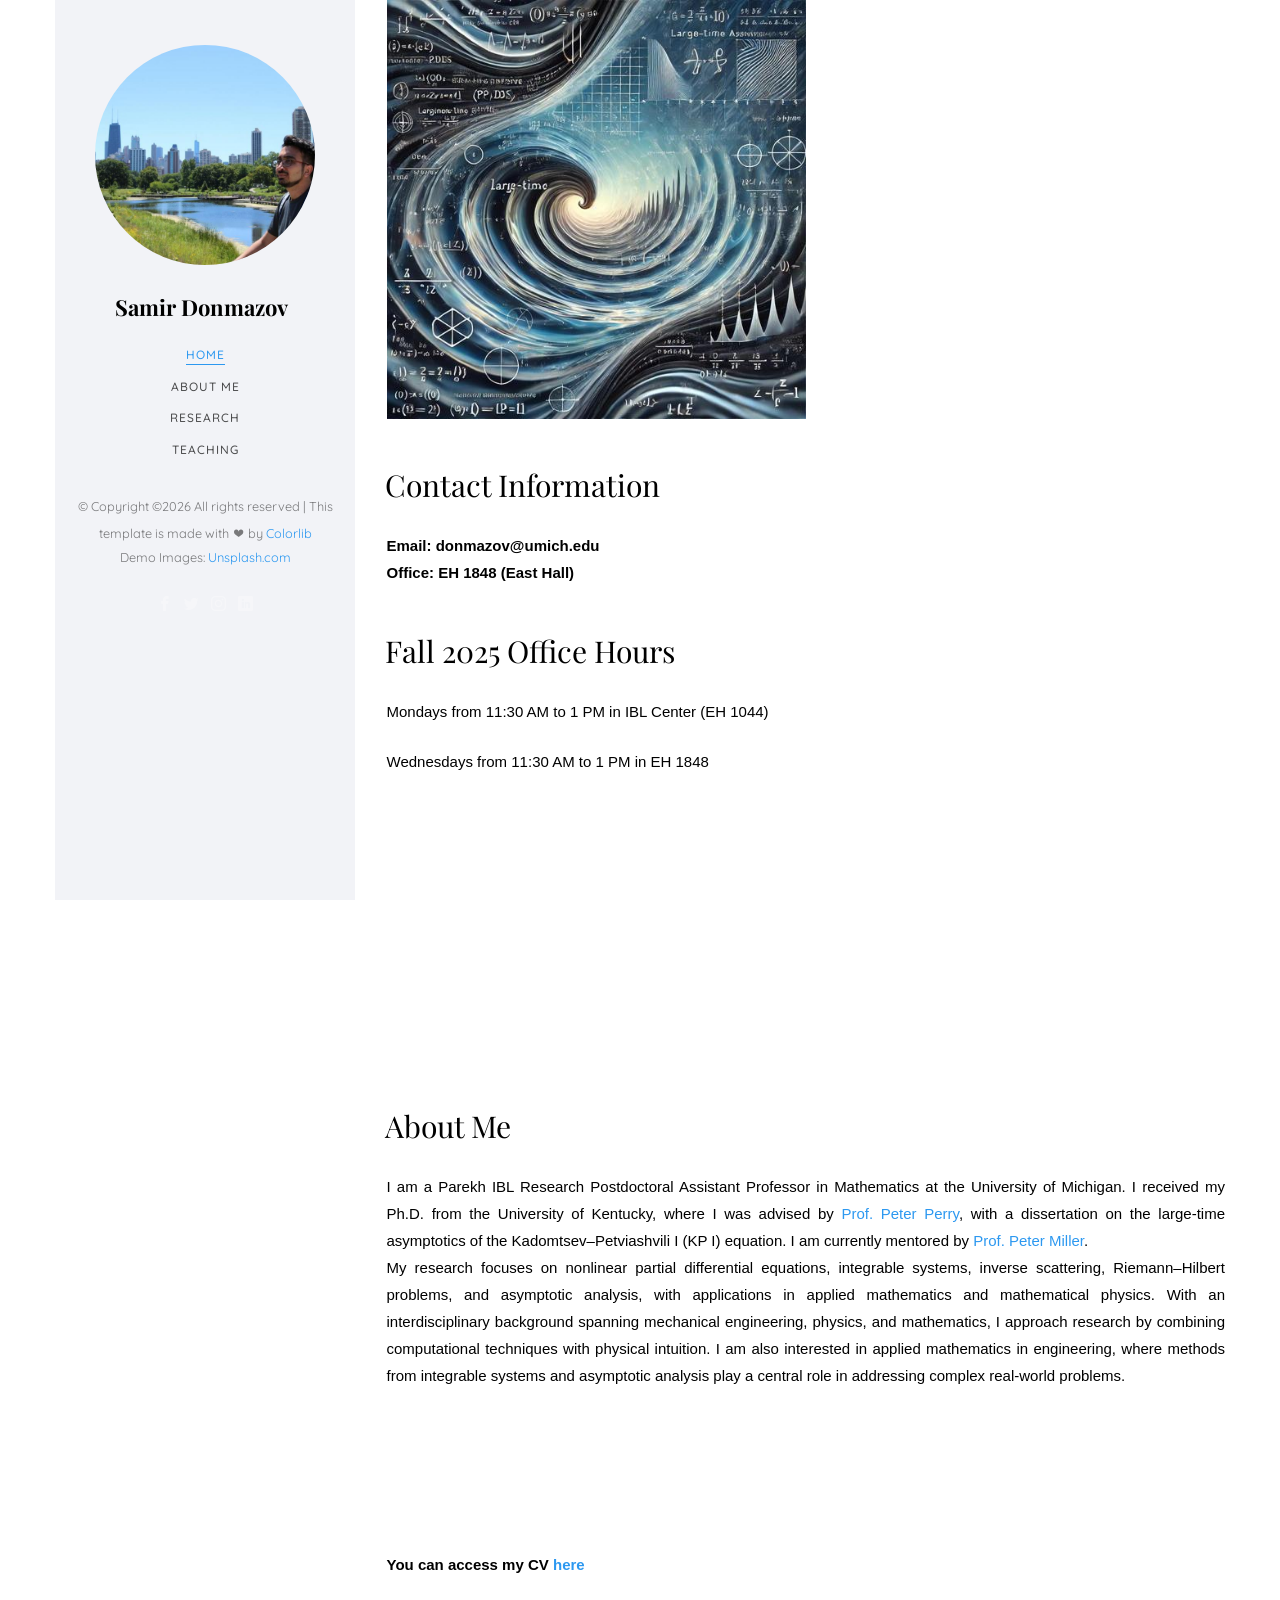
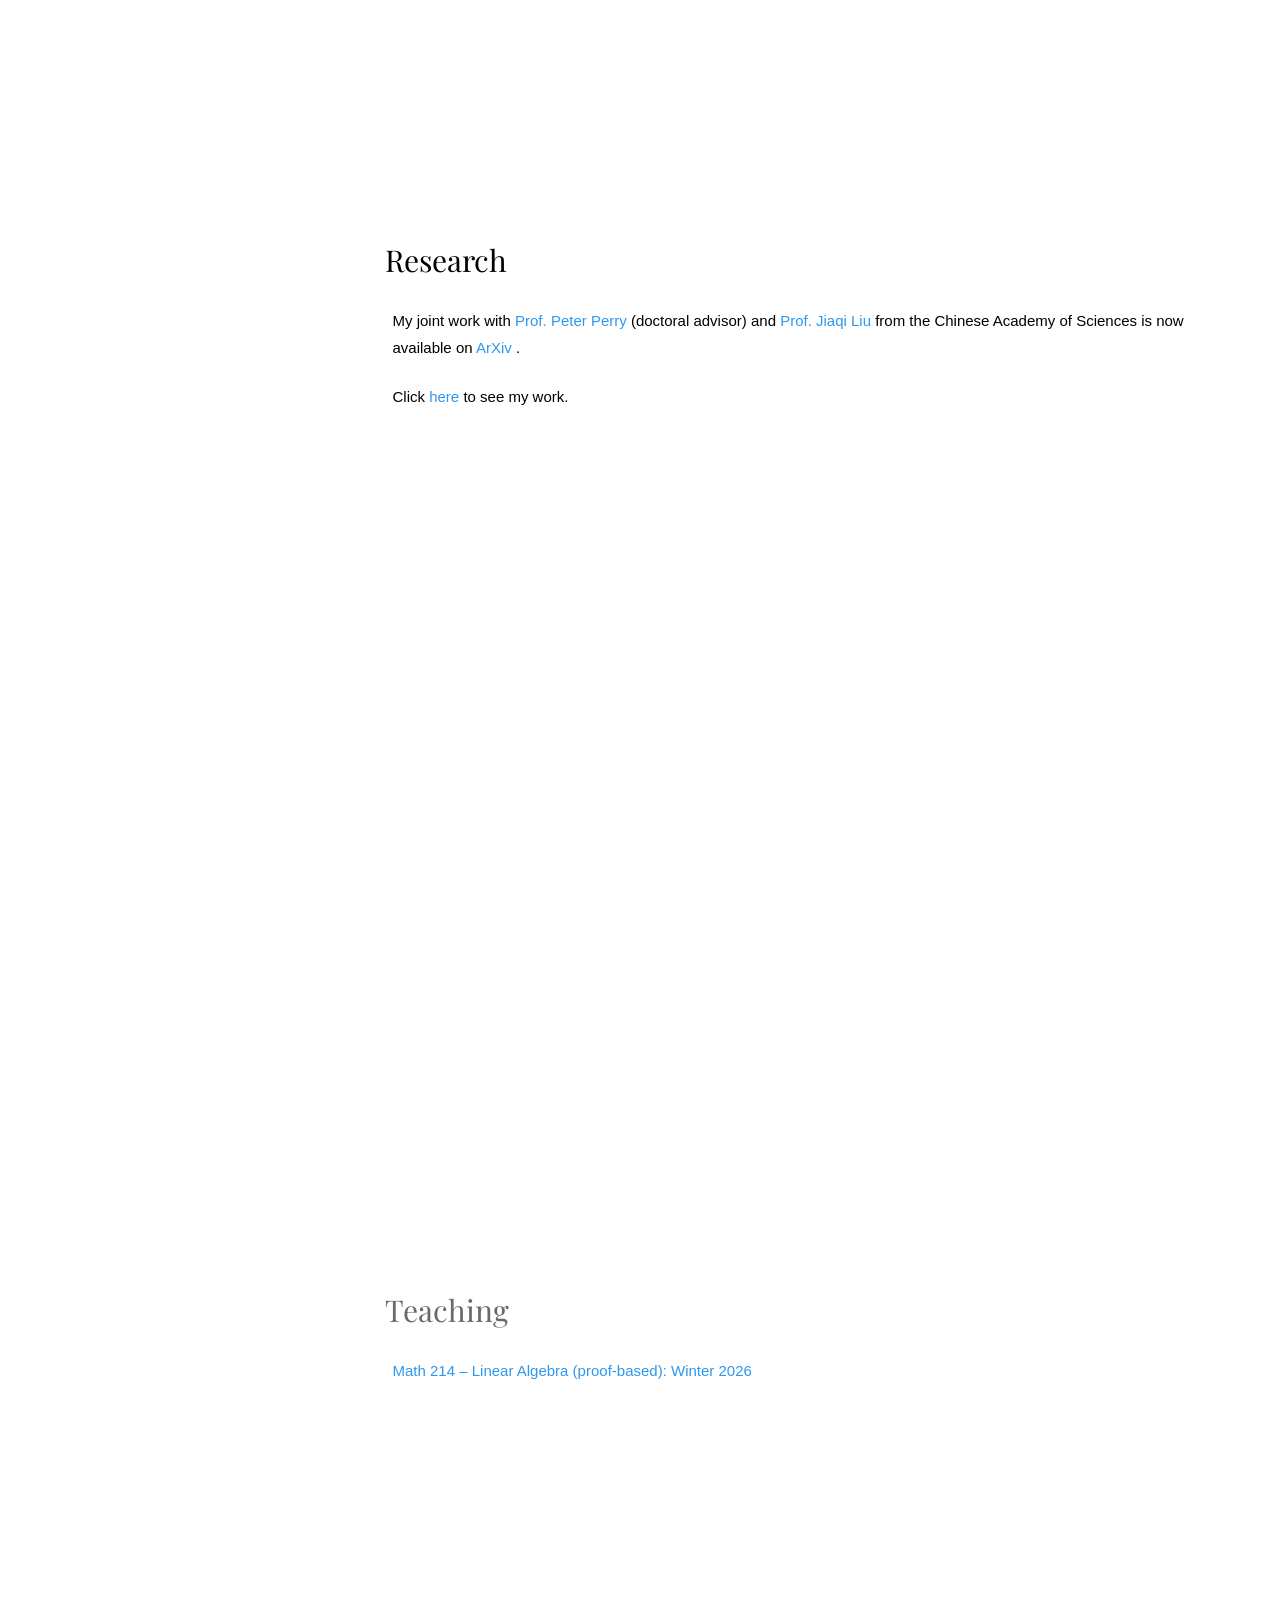
==== index.html @ 5948975e "Update index.html" ====
<!DOCTYPE HTML>
<html>
	<head>
	<meta charset="utf-8">
	<meta http-equiv="X-UA-Compatible" content="IE=edge">
	<title>Samir Template</title>
	<meta name="viewport" content="width=device-width, initial-scale=1">
	<meta name="description" content="" />
	<meta name="keywords" content="" />
	<meta name="author" content="" />

  <!-- Facebook and Twitter integration -->
	<meta property="og:title" content=""/>
	<meta property="og:image" content=""/>
	<meta property="og:url" content=""/>
	<meta property="og:site_name" content=""/>
	<meta property="og:description" content=""/>
	<meta name="twitter:title" content="" />
	<meta name="twitter:image" content="" />
	<meta name="twitter:url" content="" />
	<meta name="twitter:card" content="" />

	<!-- Place favicon.ico and apple-touch-icon.png in the root directory -->
	<link rel="shortcut icon" href="favicon.ico">

	<link href="https://fonts.googleapis.com/css?family=Quicksand:300,400,500,700" rel="stylesheet">
	<link href="https://fonts.googleapis.com/css?family=Playfair+Display:400,400i,700" rel="stylesheet">
	
	<!-- Animate.css -->
	<link rel="stylesheet" href="css/animate.css">
	<!-- Icomoon Icon Fonts-->
	<link rel="stylesheet" href="css/icomoon.css">
	<!-- Bootstrap  -->
	<link rel="stylesheet" href="css/bootstrap.css">
	<!-- Flexslider  -->
	<link rel="stylesheet" href="css/flexslider.css">
	<!-- Flaticons  -->
	<link rel="stylesheet" href="fonts/flaticon/font/flaticon.css">
	<!-- Owl Carousel -->
	<link rel="stylesheet" href="css/owl.carousel.min.css">
	<link rel="stylesheet" href="css/owl.theme.default.min.css">
	<!-- Theme style  -->
	<link rel="stylesheet" href="css/style.css">

	<!-- Modernizr JS -->
	<script src="js/modernizr-2.6.2.min.js"></script>
	<!-- FOR IE9 below -->
	<!--[if lt IE 9]>
	<script src="js/respond.min.js"></script>
	<![endif]-->

		
	</head>
	<body>
	<div id="colorlib-page">
		<div class="container-wrap">
		<a href="#" class="js-colorlib-nav-toggle colorlib-nav-toggle" data-toggle="collapse" data-target="#navbar" aria-expanded="false" aria-controls="navbar"><i></i></a>
		<aside id="colorlib-aside" role="complementary" class="border js-fullheight">
			<div class="text-center">
				<div class="author-img" style="background-image: url(me.jpg);"></div>
				<h1 id="colorlib-logo"><a href="index.html">Samir Donmazov</a></h1>
				<span class="position"><a PhD Student in Mathematics</span>
			</div>
			<nav id="colorlib-main-menu" role="navigation" class="navbar">
				<div id="navbar" class="collapse">
					<ul>
						<li class="active"><a href="#" data-nav-section="home">Home</a></li>
						<li><a href="#" data-nav-section="about me">About Me</a></li>
						<li><a href="#" data-nav-section="research">Research</a></li>
						<li><a href="#" data-nav-section="teaching">Teaching</a></li>
				<!--		
						<li><a href="#" data-nav-section="skills">Skills</a></li>
						<li><a href="#" data-nav-section="education">Education</a></li>
						<li><a href="#" data-nav-section="experience">Experience</a></li>
						<li><a href="#" data-nav-section="work">Work</a></li>
						<li><a href="#" data-nav-section="blog">Blog</a></li>
						<li><a href="#" data-nav-section="contact">Contact</a></li> -->
					</ul>
				</div>
			</nav>

			<div class="colorlib-footer">
				<p><small>&copy; <!-- Link back to Colorlib can't be removed. Template is licensed under CC BY 3.0. -->
Copyright &copy;<script>document.write(new Date().getFullYear());</script> All rights reserved | This template is made with <i class="icon-heart" aria-hidden="true"></i> by <a href="https://colorlib.com" target="_blank">Colorlib</a>
<!-- Link back to Colorlib can't be removed. Template is licensed under CC BY 3.0. --> </span> <span>Demo Images: <a href="https://unsplash.com/" target="_blank">Unsplash.com</a></span></small></p>
				<ul>
					<li><a href="#"><i class="icon-facebook2"></i></a></li>
					<li><a href="#"><i class="icon-twitter2"></i></a></li>
					<li><a href="#"><i class="icon-instagram"></i></a></li>
					<li><a href="#"><i class="icon-linkedin2"></i></a></li>
				</ul>
			</div>

		</aside>

		<div id="colorlib-main">
			<section id="colorlib-hero" class="js-fullheight" data-section="home">
				<p style="margin-left:2.1em;">
				<img src="picture.jpg" alt="logo" width="50%">
				</p> <br>
				<h2 style="margin-left:1em;", style="color:dimgray;">Contact Information </h2>
				<p style="font-family: Arial, sans-serif;margin-left:2.1em;color:black"><b>Email:  donmazov@umich.edu <br> Office: EH 1848 (East Hall)  </b></p><br>
<h2 style="margin-left:1em;", style="color:dimgray;">Fall 2025 Office Hours </h2>
				<p style="margin-left:2.1em; font-family: Arial, sans-serif; color:black;">
  Mondays from 11:30 AM to 1 PM in IBL Center (EH 1044)
</p>

<p style="margin-left:2.1em; font-family: Arial, sans-serif; color:black;">
  Wednesdays from 11:30 AM to 1 PM in EH 1848
</p>
			</section>

			<section class="colorlib-about" data-section="about me">
				<h2 style="margin-left:1em;", style="color:dimgray;">About Me </h2>
				<p style="font-family: Arial, sans-serif;color:black;margin-left:2.1em", align="justify">I am a Parekh IBL Research Postdoctoral Assistant Professor in Mathematics at the University of Michigan. I received my Ph.D. from the University of Kentucky, where I was advised by <a href="https://www.ms.uky.edu/~perry/" target="_blank">Prof. Peter Perry</a>, with a dissertation on the large-time asymptotics of the Kadomtsev–Petviashvili I (KP I) equation. I am currently mentored by <a href="https://websites.umich.edu/~millerpd/" target="_blank">Prof. Peter Miller</a>.


<br>My research focuses on nonlinear partial differential equations, integrable systems, inverse scattering, Riemann–Hilbert problems, and asymptotic analysis, with applications in applied mathematics and mathematical physics.

With an interdisciplinary background spanning mechanical engineering, physics, and mathematics, I approach research by combining computational techniques with physical intuition. I am also interested in applied mathematics in engineering, where methods from integrable systems and asymptotic analysis play a central role in addressing complex real-world problems.
				<br>
                <br>
				<br>
                <br>
                <br>
                <br>
                <br>
				<b>You can access my CV <a href="./CV_Samir Donmazov_v11.pdf" target="blank">here</a></b> </p>
			</section>
				<br>
                <br>
				<br>
                <br>
			<section id="colorlib-hero" class="js-fullheight" data-section="research">
				<h2 style="margin-left:1em;", style="color:dimgray;">Research </h2>
<p style="font-family: Arial, sans-serif;margin-left:2.5em;color:black"> My joint work with <a href="https://www.ms.uky.edu/~perry/" target="blank"> Prof. Peter Perry </a> (doctoral advisor) and <a href="https://people.ucas.ac.cn/~0068605" target="blank"> Prof. Jiaqi Liu </a> from the Chinese Academy of Sciences is now available on <a href="https://arxiv.org/abs/2409.14480" target="blank"> ArXiv </a>.</p>
<p style="font-family: Arial, sans-serif;margin-left:2.5em;color:black"> Click <a href="https://scholar.google.com/citations?user=6W7GH6wAAAAJ&hl=en" target="blank">here </a> to see my work. </p>

</section>
				<br>
                <br>
				<br>
                <br>
			<section id="colorlib-hero" class="js-fullheight" data-section="teaching">
  <h2 style="margin-left:1em; color:dimgray;">Teaching</h2>

  <p style="font-family: Arial, sans-serif; margin-left:2.5em;">
    <a href="/F25.html">
      Math 214 – Linear Algebra (proof-based): Winter 2026
    </a>
  </p>
</section>


			</div>
	<!--		
			<div id="colorlib-counter" class="colorlib-counters" style="background-image: url(images/cover_bg_1.jpg);" data-stellar-background-ratio="0.5">
				<div class="overlay"></div>
				<div class="colorlib-narrow-content">
					<div class="row">
					</div>
					<div class="row">
						<div class="col-md-3 text-center animate-box">
							<span class="colorlib-counter js-counter" data-from="0" data-to="309" data-speed="5000" data-refresh-interval="50"></span>
							<span class="colorlib-counter-label">Cups of coffee</span>
						</div>
						<div class="col-md-3 text-center animate-box">
							<span class="colorlib-counter js-counter" data-from="0" data-to="356" data-speed="5000" data-refresh-interval="50"></span>
							<span class="colorlib-counter-label">Projects</span>
						</div>
						<div class="col-md-3 text-center animate-box">
							<span class="colorlib-counter js-counter" data-from="0" data-to="30" data-speed="5000" data-refresh-interval="50"></span>
							<span class="colorlib-counter-label">Clients</span>
						</div>
						<div class="col-md-3 text-center animate-box">
							<span class="colorlib-counter js-counter" data-from="0" data-to="10" data-speed="5000" data-refresh-interval="50"></span>
							<span class="colorlib-counter-label">Partners</span>
						</div>
					</div>
				</div>
			</div>

			<section class="colorlib-skills" data-section="skills">
				<div class="colorlib-narrow-content">
					<div class="row">
						<div class="col-md-6 col-md-offset-3 col-md-pull-3 animate-box" data-animate-effect="fadeInLeft">
							<span class="heading-meta">My Specialty</span>
							<h2 class="colorlib-heading animate-box">My Skills</h2>
						</div>
					</div>
					<div class="row">
						<div class="col-md-12 animate-box" data-animate-effect="fadeInLeft">
							<p>The Big Oxmox advised her not to do so, because there were thousands of bad Commas, wild Question Marks and devious Semikoli, but the Little Blind Text didn’t listen. She packed her seven versalia, put her initial into the belt and made herself on the way.</p>
						</div>
						<div class="col-md-6 animate-box" data-animate-effect="fadeInLeft">
							<div class="progress-wrap">
								<h3>Photoshop</h3>
								<div class="progress">
								 	<div class="progress-bar color-1" role="progressbar" aria-valuenow="75"
								  	aria-valuemin="0" aria-valuemax="100" style="width:75%">
								    <span>75%</span>
								  	</div>
								</div>
							</div>
						</div>
						<div class="col-md-6 animate-box" data-animate-effect="fadeInRight">
							<div class="progress-wrap">
								<h3>jQuery</h3>
								<div class="progress">
								 	<div class="progress-bar color-2" role="progressbar" aria-valuenow="60"
								  	aria-valuemin="0" aria-valuemax="100" style="width:60%">
								    <span>60%</span>
								  	</div>
								</div>
							</div>
						</div>
						<div class="col-md-6 animate-box" data-animate-effect="fadeInLeft">
							<div class="progress-wrap">
								<h3>HTML5</h3>
								<div class="progress">
								 	<div class="progress-bar color-3" role="progressbar" aria-valuenow="85"
								  	aria-valuemin="0" aria-valuemax="100" style="width:85%">
								    <span>85%</span>
								  	</div>
								</div>
							</div>
						</div>
						<div class="col-md-6 animate-box" data-animate-effect="fadeInRight">
							<div class="progress-wrap">
								<h3>CSS3</h3>
								<div class="progress">
								 	<div class="progress-bar color-4" role="progressbar" aria-valuenow="90"
								  	aria-valuemin="0" aria-valuemax="100" style="width:90%">
								    <span>90%</span>
								  	</div>
								</div>
							</div>
						</div>
						<div class="col-md-6 animate-box" data-animate-effect="fadeInLeft">
							<div class="progress-wrap">
								<h3>WordPress</h3>
								<div class="progress">
								 	<div class="progress-bar color-5" role="progressbar" aria-valuenow="70"
								  	aria-valuemin="0" aria-valuemax="100" style="width:70%">
								    <span>70%</span>
								  	</div>
								</div>
							</div>
						</div>
						<div class="col-md-6 animate-box" data-animate-effect="fadeInRight">
							<div class="progress-wrap">
								<h3>SEO</h3>
								<div class="progress">
								 	<div class="progress-bar color-6" role="progressbar" aria-valuenow="80"
								  	aria-valuemin="0" aria-valuemax="100" style="width:80%">
								    <span>80%</span>
								  	</div>
								</div>
							</div>
						</div>
					</div>
				</div>
			</section>

			<section class="colorlib-education" data-section="education">
				<div class="colorlib-narrow-content">
					<div class="row">
						<div class="col-md-6 col-md-offset-3 col-md-pull-3 animate-box" data-animate-effect="fadeInLeft">
							<span class="heading-meta">Education</span>
							<h2 class="colorlib-heading animate-box">Education</h2>
						</div>
					</div>
					<div class="row">
						<div class="col-md-12 animate-box" data-animate-effect="fadeInLeft">
							<div class="fancy-collapse-panel">
								<div class="panel-group" id="accordion" role="tablist" aria-multiselectable="true">
									<div class="panel panel-default">
									    <div class="panel-heading" role="tab" id="headingOne">
									        <h4 class="panel-title">
									            <a data-toggle="collapse" data-parent="#accordion" href="#collapseOne" aria-expanded="true" aria-controls="collapseOne">Master Degree Graphic Design
									            </a>
									        </h4>
									    </div>
									    <div id="collapseOne" class="panel-collapse collapse in" role="tabpanel" aria-labelledby="headingOne">
									         <div class="panel-body">
									            <div class="row">
										      		<div class="col-md-6">
										      			<p>Far far away, behind the word mountains, far from the countries Vokalia and Consonantia, there live the blind texts. </p>
										      		</div>
										      		<div class="col-md-6">
										      			<p>Separated they live in Bookmarksgrove right at the coast of the Semantics, a large language ocean.</p>
										      		</div>
										      	</div>
									         </div>
									    </div>
									</div>
									<div class="panel panel-default">
									    <div class="panel-heading" role="tab" id="headingTwo">
									        <h4 class="panel-title">
									            <a class="collapsed" data-toggle="collapse" data-parent="#accordion" href="#collapseTwo" aria-expanded="false" aria-controls="collapseTwo">Bachelor Degree of Computer Science
									            </a>
									        </h4>
									    </div>
									    <div id="collapseTwo" class="panel-collapse collapse" role="tabpanel" aria-labelledby="headingTwo">
									        <div class="panel-body">
									            <p>Far far away, behind the word <strong>mountains</strong>, far from the countries Vokalia and Consonantia, there live the blind texts. Separated they live in Bookmarksgrove right at the coast of the Semantics, a large language ocean.</p>
													<ul>
														<li>Separated they live in Bookmarksgrove right</li>
														<li>Separated they live in Bookmarksgrove right</li>
													</ul>
									        </div>
									    </div>
									</div>
									<div class="panel panel-default">
									    <div class="panel-heading" role="tab" id="headingThree">
									        <h4 class="panel-title">
									            <a class="collapsed" data-toggle="collapse" data-parent="#accordion" href="#collapseThree" aria-expanded="false" aria-controls="collapseThree">Diploma in Information Technology
									            </a>
									        </h4>
									    </div>
									    <div id="collapseThree" class="panel-collapse collapse" role="tabpanel" aria-labelledby="headingThree">
									        <div class="panel-body">
									            <p>Far far away, behind the word <strong>mountains</strong>, far from the countries Vokalia and Consonantia, there live the blind texts. Separated they live in Bookmarksgrove right at the coast of the Semantics, a large language ocean.</p>	
									        </div>
									    </div>
									</div>

									<div class="panel panel-default">
									    <div class="panel-heading" role="tab" id="headingFour">
									        <h4 class="panel-title">
									            <a class="collapsed" data-toggle="collapse" data-parent="#accordion" href="#collapseFour" aria-expanded="false" aria-controls="collapseFour">Diploma in Information Technology
									            </a>
									        </h4>
									    </div>
									    <div id="collapseFour" class="panel-collapse collapse" role="tabpanel" aria-labelledby="headingFour">
									        <div class="panel-body">
									            <p>Far far away, behind the word <strong>mountains</strong>, far from the countries Vokalia and Consonantia, there live the blind texts. Separated they live in Bookmarksgrove right at the coast of the Semantics, a large language ocean.</p>	
									        </div>
									    </div>
									</div>

									<div class="panel panel-default">
									    <div class="panel-heading" role="tab" id="headingFive">
									        <h4 class="panel-title">
									            <a class="collapsed" data-toggle="collapse" data-parent="#accordion" href="#collapseFive" aria-expanded="false" aria-controls="collapseFive">High School Secondary Education
									            </a>
									        </h4>
									    </div>
									    <div id="collapseFive" class="panel-collapse collapse" role="tabpanel" aria-labelledby="headingFive">
									        <div class="panel-body">
									            <p>Far far away, behind the word <strong>mountains</strong>, far from the countries Vokalia and Consonantia, there live the blind texts. Separated they live in Bookmarksgrove right at the coast of the Semantics, a large language ocean.</p>	
									        </div>
									    </div>
									</div>
								</div>
							</div>
						</div>
					</div>
				</div>
			</section>

			<section class="colorlib-experience" data-section="experience">
				<div class="colorlib-narrow-content">
					<div class="row">
						<div class="col-md-6 col-md-offset-3 col-md-pull-3 animate-box" data-animate-effect="fadeInLeft">
							<span class="heading-meta">Experience</span>
							<h2 class="colorlib-heading animate-box">Work Experience</h2>
						</div>
					</div>
					<div class="row">
						<div class="col-md-12">
				         <div class="timeline-centered">
					         <article class="timeline-entry animate-box" data-animate-effect="fadeInLeft">
					            <div class="timeline-entry-inner">

					               <div class="timeline-icon color-1">
					                  <i class="icon-pen2"></i>
					               </div>

					               <div class="timeline-label">
					                  <h2><a href="#">Full Stack Developer</a> <span>2017-2018</span></h2>
					                  <p>Tolerably earnestly middleton extremely distrusts she boy now not. Add and offered prepare how cordial two promise. Greatly who affixed suppose but enquire compact prepare all put. Added forth chief trees but rooms think may.</p>
					               </div>
					            </div>
					         </article>


					         <article class="timeline-entry animate-box" data-animate-effect="fadeInRight">
					            <div class="timeline-entry-inner">
					               <div class="timeline-icon color-2">
					                  <i class="icon-pen2"></i>
					               </div>
					               <div class="timeline-label">
					               	<h2><a href="#">Front End Developer at Google Company</a> <span>2017-2018</span></h2>
					                  <p>Even the all-powerful Pointing has no control about the blind texts it is an almost unorthographic life One day however a small line of blind text by the name of Lorem Ipsum decided to leave for the far World of Grammar.</p>
					               </div>
					            </div>
					         </article>

					         <article class="timeline-entry animate-box" data-animate-effect="fadeInLeft">
					            <div class="timeline-entry-inner">
					               <div class="timeline-icon color-3">
					                  <i class="icon-pen2"></i>
					               </div>
					               <div class="timeline-label">
					               	<h2><a href="#">System Analyst</a> <span>2017-2018</span></h2>
					                  <p>Even the all-powerful Pointing has no control about the blind texts it is an almost unorthographic life One day however a small line of blind text by the name of Lorem Ipsum decided to leave for the far World of Grammar.</p>
					               </div>
					            </div>
					         </article>

					         <article class="timeline-entry animate-box" data-animate-effect="fadeInTop">
					            <div class="timeline-entry-inner">
					               <div class="timeline-icon color-4">
					                  <i class="icon-pen2"></i>
					               </div>
					               <div class="timeline-label">
					               	<h2><a href="#">Creative Designer</a> <span>2017-2018</span></h2>
					                  <p>Even the all-powerful Pointing has no control about the blind texts it is an almost unorthographic life One day however a small line of blind text by the name of Lorem Ipsum decided to leave for the far World of Grammar.</p>
					               </div>
					            </div>
					         </article>

					         <article class="timeline-entry animate-box" data-animate-effect="fadeInLeft">
					            <div class="timeline-entry-inner">
					               <div class="timeline-icon color-5">
					                  <i class="icon-pen2"></i>
					               </div>
					               <div class="timeline-label">
					               	<h2><a href="#">UI/UX Designer at Envato</a> <span>2017-2018</span></h2>
					                  <p>Even the all-powerful Pointing has no control about the blind texts it is an almost unorthographic life One day however a small line of blind text by the name of Lorem Ipsum decided to leave for the far World of Grammar.</p>
					               </div>
					            </div>
					         </article>

					         <article class="timeline-entry begin animate-box" data-animate-effect="fadeInBottom">
					            <div class="timeline-entry-inner">
					               <div class="timeline-icon color-none">
					               </div>
					            </div>
					         </article>
					      </div>
					   </div>
				   </div>
				</div>
			</section>

			<section class="colorlib-work" data-section="work">
				<div class="colorlib-narrow-content">
					<div class="row">
						<div class="col-md-6 col-md-offset-3 col-md-pull-3 animate-box" data-animate-effect="fadeInLeft">
							<span class="heading-meta">My Work</span>
							<h2 class="colorlib-heading animate-box">Recent Work</h2>
						</div>
					</div>
					<div class="row row-bottom-padded-sm animate-box" data-animate-effect="fadeInLeft">
						<div class="col-md-12">
							<p class="work-menu"><span><a href="#" class="active">Graphic Design</a></span> <span><a href="#">Web Design</a></span> <span><a href="#">Software</a></span> <span><a href="#">Apps</a></span></p>
						</div>
					</div>
					<div class="row">
						<div class="col-md-6 animate-box" data-animate-effect="fadeInLeft">
							<div class="project" style="background-image: url(images/img-1.jpg);">
								<div class="desc">
									<div class="con">
										<h3><a href="work.html">Work 01</a></h3>
										<span>Website</span>
										<p class="icon">
											<span><a href="#"><i class="icon-share3"></i></a></span>
											<span><a href="#"><i class="icon-eye"></i> 100</a></span>
											<span><a href="#"><i class="icon-heart"></i> 49</a></span>
										</p>
									</div>
								</div>
							</div>
						</div>
						<div class="col-md-6 animate-box" data-animate-effect="fadeInRight">
							<div class="project" style="background-image: url(images/img-2.jpg);">
								<div class="desc">
									<div class="con">
										<h3><a href="work.html">Work 02</a></h3>
										<span>Animation</span>
										<p class="icon">
											<span><a href="#"><i class="icon-share3"></i></a></span>
											<span><a href="#"><i class="icon-eye"></i> 100</a></span>
											<span><a href="#"><i class="icon-heart"></i> 49</a></span>
										</p>
									</div>
								</div>
							</div>
						</div>
						<div class="col-md-6 animate-box" data-animate-effect="fadeInTop">
							<div class="project" style="background-image: url(images/img-3.jpg);">
								<div class="desc">
									<div class="con">
										<h3><a href="work.html">Work 03</a></h3>
										<span>Illustration</span>
										<p class="icon">
											<span><a href="#"><i class="icon-share3"></i></a></span>
											<span><a href="#"><i class="icon-eye"></i> 100</a></span>
											<span><a href="#"><i class="icon-heart"></i> 49</a></span>
										</p>
									</div>
								</div>
							</div>
						</div>
						<div class="col-md-6 animate-box" data-animate-effect="fadeInBottom">
							<div class="project" style="background-image: url(images/img-4.jpg);">
								<div class="desc">
									<div class="con">
										<h3><a href="work.html">Work 04</a></h3>
										<span>Application</span>
										<p class="icon">
											<span><a href="#"><i class="icon-share3"></i></a></span>
											<span><a href="#"><i class="icon-eye"></i> 100</a></span>
											<span><a href="#"><i class="icon-heart"></i> 49</a></span>
										</p>
									</div>
								</div>
							</div>
						</div>
						<div class="col-md-6 animate-box" data-animate-effect="fadeInLeft">
							<div class="project" style="background-image: url(images/img-5.jpg);">
								<div class="desc">
									<div class="con">
										<h3><a href="work.html">Work 05</a></h3>
										<span>Graphic, Logo</span>
										<p class="icon">
											<span><a href="#"><i class="icon-share3"></i></a></span>
											<span><a href="#"><i class="icon-eye"></i> 100</a></span>
											<span><a href="#"><i class="icon-heart"></i> 49</a></span>
										</p>
									</div>
								</div>
							</div>
						</div>
						<div class="col-md-6 animate-box" data-animate-effect="fadeInRight">
							<div class="project" style="background-image: url(images/img-6.jpg);">
								<div class="desc">
									<div class="con">
										<h3><a href="work.html">Work 06</a></h3>
										<span>Web Design</span>
										<p class="icon">
											<span><a href="#"><i class="icon-share3"></i></a></span>
											<span><a href="#"><i class="icon-eye"></i> 100</a></span>
											<span><a href="#"><i class="icon-heart"></i> 49</a></span>
										</p>
									</div>
								</div>
							</div>
						</div>
					</div>
					<div class="row">
						<div class="col-md-12 animate-box">
							<p><a href="#" class="btn btn-primary btn-lg btn-load-more">Load more <i class="icon-reload"></i></a></p>
						</div>
					</div>
				</div>
			</section>

			<section class="colorlib-blog" data-section="blog">
				<div class="colorlib-narrow-content">
					<div class="row">
						<div class="col-md-6 col-md-offset-3 col-md-pull-3 animate-box" data-animate-effect="fadeInLeft">
							<span class="heading-meta">Read</span>
							<h2 class="colorlib-heading">Recent Blog</h2>
						</div>
					</div>
					<div class="row">
						<div class="col-md-4 col-sm-6 animate-box" data-animate-effect="fadeInLeft">
							<div class="blog-entry">
								<a href="blog.html" class="blog-img"><img src="images/blog-1.jpg" class="img-responsive" alt="HTML5 Bootstrap Template by colorlib.com"></a>
								<div class="desc">
									<span><small>April 14, 2018 </small> | <small> Web Design </small> | <small> <i class="icon-bubble3"></i> 4</small></span>
									<h3><a href="blog.html">Renovating National Gallery</a></h3>
									<p>Separated they live in Bookmarksgrove right at the coast of the Semantics, a large language ocean.</p>
								</div>
							</div>
						</div>
						<div class="col-md-4 col-sm-6 animate-box" data-animate-effect="fadeInRight">
							<div class="blog-entry">
								<a href="blog.html" class="blog-img"><img src="images/blog-2.jpg" class="img-responsive" alt="HTML5 Bootstrap Template by colorlib.com"></a>
								<div class="desc">
									<span><small>April 14, 2018 </small> | <small> Web Design </small> | <small> <i class="icon-bubble3"></i> 4</small></span>
									<h3><a href="blog.html">Wordpress for a Beginner</a></h3>
									<p>Separated they live in Bookmarksgrove right at the coast of the Semantics, a large language ocean.</p>
								</div>
							</div>
						</div>
						<div class="col-md-4 col-sm-6 animate-box" data-animate-effect="fadeInLeft">
							<div class="blog-entry">
								<a href="blog.html" class="blog-img"><img src="images/blog-3.jpg" class="img-responsive" alt="HTML5 Bootstrap Template by colorlib.com"></a>
								<div class="desc">
									<span><small>April 14, 2018 </small> | <small> Inspiration </small> | <small> <i class="icon-bubble3"></i> 4</small></span>
									<h3><a href="blog.html">Make website from scratch</a></h3>
									<p>Separated they live in Bookmarksgrove right at the coast of the Semantics, a large language ocean.</p>
								</div>
							</div>
						</div>
					</div>
					<div class="row">
						<div class="col-md-12 animate-box">
							<p><a href="#" class="btn btn-primary btn-lg btn-load-more">Load more <i class="icon-reload"></i></a></p>
						</div>
					</div>
				</div>
			</section>

			<section class="colorlib-contact" data-section="contact">
				<div class="colorlib-narrow-content">
					<div class="row">
						<div class="col-md-6 col-md-offset-3 col-md-pull-3 animate-box" data-animate-effect="fadeInLeft">
							<span class="heading-meta">Get in Touch</span>
							<h2 class="colorlib-heading">Contact</h2>
						</div>
					</div>
					<div class="row">
						<div class="col-md-5">
							<div class="colorlib-feature colorlib-feature-sm animate-box" data-animate-effect="fadeInLeft">
								<div class="colorlib-icon">
									<i class="icon-globe-outline"></i>
								</div>
								<div class="colorlib-text">
									<p><a href="#">info@domain.com</a></p>
								</div>
							</div>

							<div class="colorlib-feature colorlib-feature-sm animate-box" data-animate-effect="fadeInLeft">
								<div class="colorlib-icon">
									<i class="icon-map"></i>
								</div>
								<div class="colorlib-text">
									<p>198 West 21th Street, Suite 721 New York NY 10016</p>
								</div>
							</div>

							<div class="colorlib-feature colorlib-feature-sm animate-box" data-animate-effect="fadeInLeft">
								<div class="colorlib-icon">
									<i class="icon-phone"></i>
								</div>
								<div class="colorlib-text">
									<p><a href="tel://">+123 456 7890</a></p>
								</div>
							</div>
						</div>
						<div class="col-md-7 col-md-push-1">
							<div class="row">
								<div class="col-md-10 col-md-offset-1 col-md-pull-1 animate-box" data-animate-effect="fadeInRight">
									<form action="">
										<div class="form-group">
											<input type="text" class="form-control" placeholder="Name">
										</div>
										<div class="form-group">
											<input type="text" class="form-control" placeholder="Email">
										</div>
										<div class="form-group">
											<input type="text" class="form-control" placeholder="Subject">
										</div>
										<div class="form-group">
											<textarea name="" id="message" cols="30" rows="7" class="form-control" placeholder="Message"></textarea>
										</div>
										<div class="form-group">
											<input type="submit" class="btn btn-primary btn-send-message" value="Send Message">
										</div>
									</form>
								</div>
								
							</div>
						</div>
					</div>
				</div>
			</section>

		</div><!-- end:colorlib-main -->
	</div><!-- end:container-wrap -->
	</div><!-- end:colorlib-page -->

	<!-- jQuery -->
	<script src="js/jquery.min.js"></script>
	<!-- jQuery Easing -->
	<script src="js/jquery.easing.1.3.js"></script>
	<!-- Bootstrap -->
	<script src="js/bootstrap.min.js"></script>
	<!-- Waypoints -->
	<script src="js/jquery.waypoints.min.js"></script>
	<!-- Flexslider -->
	<script src="js/jquery.flexslider-min.js"></script>
	<!-- Owl carousel -->
	<script src="js/owl.carousel.min.js"></script>
	<!-- Counters -->
	<script src="js/jquery.countTo.js"></script>
	
	
	<!-- MAIN JS -->
	<script src="js/main.js"></script>

	</body>
</html>
---- css/icomoon.css ----
@font-face {
  font-family: 'icomoon';
  src:  url('fonts/icomoon.eot?6py85u');
  src:  url('fonts/icomoon.eot?6py85u#iefix') format('embedded-opentype'),
    url('fonts/icomoon.ttf?6py85u') format('truetype'),
    url('fonts/icomoon.woff?6py85u') format('woff'),
    url('fonts/icomoon.svg?6py85u#icomoon') format('svg');
  font-weight: normal;
  font-style: normal;
}

[class^="icon-"], [class*=" icon-"] {
  /* use !important to prevent issues with browser extensions that change fonts */
  font-family: 'icomoon' !important;
  speak: none;
  font-style: normal;
  font-weight: normal;
  font-variant: normal;
  text-transform: none;
  line-height: 1;

  /* Better Font Rendering =========== */
  -webkit-font-smoothing: antialiased;
  -moz-osx-font-smoothing: grayscale;
}

.icon-times:before {
  content: "\e930";
}
.icon-tick:before {
  content: "\e931";
}
.icon-plus:before {
  content: "\e932";
}
.icon-minus:before {
  content: "\e933";
}
.icon-equals:before {
  content: "\e934";
}
.icon-divide:before {
  content: "\e935";
}
.icon-chevron-right:before {
  content: "\e936";
}
.icon-chevron-left:before {
  content: "\e937";
}
.icon-arrow-right-thick:before {
  content: "\e938";
}
.icon-arrow-left-thick:before {
  content: "\e939";
}
.icon-th-small:before {
  content: "\e93a";
}
.icon-th-menu:before {
  content: "\e93b";
}
.icon-th-list:before {
  content: "\e93c";
}
.icon-th-large:before {
  content: "\e93d";
}
.icon-home:before {
  content: "\e93e";
}
.icon-arrow-forward:before {
  content: "\e93f";
}
.icon-arrow-back:before {
  content: "\e940";
}
.icon-rss:before {
  content: "\e941";
}
.icon-location:before {
  content: "\e942";
}
.icon-link:before {
  content: "\e943";
}
.icon-image:before {
  content: "\e944";
}
.icon-arrow-up-thick:before {
  content: "\e945";
}
.icon-arrow-down-thick:before {
  content: "\e946";
}
.icon-starburst:before {
  content: "\e947";
}
.icon-starburst-outline:before {
  content: "\e948";
}
.icon-star3:before {
  content: "\e949";
}
.icon-flow-children:before {
  content: "\e94a";
}
.icon-export:before {
  content: "\e94b";
}
.icon-delete2:before {
  content: "\e94c";
}
.icon-delete-outline:before {
  content: "\e94d";
}
.icon-cloud-storage:before {
  content: "\e94e";
}
.icon-wi-fi:before {
  content: "\e94f";
}
.icon-heart:before {
  content: "\e950";
}
.icon-flash:before {
  content: "\e951";
}
.icon-cancel:before {
  content: "\e952";
}
.icon-backspace:before {
  content: "\e953";
}
.icon-attachment:before {
  content: "\e954";
}
.icon-arrow-move:before {
  content: "\e955";
}
.icon-warning:before {
  content: "\e956";
}
.icon-user:before {
  content: "\e957";
}
.icon-radar:before {
  content: "\e958";
}
.icon-lock-open:before {
  content: "\e959";
}
.icon-lock-closed:before {
  content: "\e95a";
}
.icon-location-arrow:before {
  content: "\e95b";
}
.icon-info:before {
  content: "\e95c";
}
.icon-user-delete:before {
  content: "\e95d";
}
.icon-user-add:before {
  content: "\e95e";
}
.icon-media-pause:before {
  content: "\e95f";
}
.icon-group:before {
  content: "\e960";
}
.icon-chart-pie:before {
  content: "\e961";
}
.icon-chart-line:before {
  content: "\e962";
}
.icon-chart-bar:before {
  content: "\e963";
}
.icon-chart-area:before {
  content: "\e964";
}
.icon-video:before {
  content: "\e965";
}
.icon-point-of-interest:before {
  content: "\e966";
}
.icon-infinity:before {
  content: "\e967";
}
.icon-globe:before {
  content: "\e968";
}
.icon-eye:before {
  content: "\e969";
}
.icon-cog:before {
  content: "\e96a";
}
.icon-camera:before {
  content: "\e96b";
}
.icon-upload:before {
  content: "\e96c";
}
.icon-scissors:before {
  content: "\e96d";
}
.icon-refresh:before {
  content: "\e96e";
}
.icon-pin:before {
  content: "\e96f";
}
.icon-key:before {
  content: "\e970";
}
.icon-info-large:before {
  content: "\e971";
}
.icon-eject:before {
  content: "\e972";
}
.icon-download:before {
  content: "\e973";
}
.icon-zoom:before {
  content: "\e974";
}
.icon-zoom-out:before {
  content: "\e975";
}
.icon-zoom-in:before {
  content: "\e976";
}
.icon-sort-numerically:before {
  content: "\e977";
}
.icon-sort-alphabetically:before {
  content: "\e978";
}
.icon-input-checked:before {
  content: "\e979";
}
.icon-calender:before {
  content: "\e97a";
}
.icon-world2:before {
  content: "\e97b";
}
.icon-notes:before {
  content: "\e97c";
}
.icon-code:before {
  content: "\e97d";
}
.icon-arrow-sync:before {
  content: "\e97e";
}
.icon-arrow-shuffle:before {
  content: "\e97f";
}
.icon-arrow-repeat:before {
  content: "\e980";
}
.icon-arrow-minimise:before {
  content: "\e981";
}
.icon-arrow-maximise:before {
  content: "\e982";
}
.icon-arrow-loop:before {
  content: "\e983";
}
.icon-anchor:before {
  content: "\e984";
}
.icon-spanner:before {
  content: "\e985";
}
.icon-puzzle:before {
  content: "\e986";
}
.icon-power:before {
  content: "\e987";
}
.icon-plane:before {
  content: "\e988";
}
.icon-pi:before {
  content: "\e989";
}
.icon-phone:before {
  content: "\e98a";
}
.icon-microphone2:before {
  content: "\e98b";
}
.icon-media-rewind:before {
  content: "\e98c";
}
.icon-flag:before {
  content: "\e98d";
}
.icon-adjust-brightness:before {
  content: "\e98e";
}
.icon-waves:before {
  content: "\e98f";
}
.icon-social-twitter:before {
  content: "\e990";
}
.icon-social-facebook:before {
  content: "\e991";
}
.icon-social-dribbble:before {
  content: "\e992";
}
.icon-media-stop:before {
  content: "\e993";
}
.icon-media-record:before {
  content: "\e994";
}
.icon-media-play:before {
  content: "\e995";
}
.icon-media-fast-forward:before {
  content: "\e996";
}
.icon-media-eject:before {
  content: "\e997";
}
.icon-social-vimeo:before {
  content: "\e998";
}
.icon-social-tumbler:before {
  content: "\e999";
}
.icon-social-skype:before {
  content: "\e99a";
}
.icon-social-pinterest:before {
  content: "\e99b";
}
.icon-social-linkedin:before {
  content: "\e99c";
}
.icon-social-last-fm:before {
  content: "\e99d";
}
.icon-social-github:before {
  content: "\e99e";
}
.icon-social-flickr:before {
  content: "\e99f";
}
.icon-at:before {
  content: "\e9a0";
}
.icon-times-outline:before {
  content: "\e9a1";
}
.icon-plus-outline:before {
  content: "\e9a2";
}
.icon-minus-outline:before {
  content: "\e9a3";
}
.icon-tick-outline:before {
  content: "\e9a4";
}
.icon-th-large-outline:before {
  content: "\e9a5";
}
.icon-equals-outline:before {
  content: "\e9a6";
}
.icon-divide-outline:before {
  content: "\e9a7";
}
.icon-chevron-right-outline:before {
  content: "\e9a8";
}
.icon-chevron-left-outline:before {
  content: "\e9a9";
}
.icon-arrow-right-outline:before {
  content: "\e9aa";
}
.icon-arrow-left-outline:before {
  content: "\e9ab";
}
.icon-th-small-outline:before {
  content: "\e9ac";
}
.icon-th-menu-outline:before {
  content: "\e9ad";
}
.icon-th-list-outline:before {
  content: "\e9ae";
}
.icon-news2:before {
  content: "\e9b1";
}
.icon-home-outline:before {
  content: "\e9b2";
}
.icon-arrow-up-outline:before {
  content: "\e9b3";
}
.icon-arrow-forward-outline:before {
  content: "\e9b4";
}
.icon-arrow-down-outline:before {
  content: "\e9b5";
}
.icon-arrow-back-outline:before {
  content: "\e9b6";
}
.icon-trash3:before {
  content: "\e9b7";
}
.icon-rss-outline:before {
  content: "\e9b8";
}
.icon-message:before {
  content: "\e9b9";
}
.icon-location-outline:before {
  content: "\e9ba";
}
.icon-link-outline:before {
  content: "\e9bb";
}
.icon-image-outline:before {
  content: "\e9bc";
}
.icon-export-outline:before {
  content: "\e9bd";
}
.icon-cross:before {
  content: "\e9be";
}
.icon-wi-fi-outline:before {
  content: "\e9bf";
}
.icon-star-outline:before {
  content: "\e9c0";
}
.icon-media-pause-outline:before {
  content: "\e9c1";
}
.icon-mail:before {
  content: "\e9c2";
}
.icon-heart-outline:before {
  content: "\e9c3";
}
.icon-flash-outline:before {
  content: "\e9c4";
}
.icon-cancel-outline:before {
  content: "\e9c5";
}
.icon-beaker:before {
  content: "\e9c6";
}
.icon-arrow-move-outline:before {
  content: "\e9c7";
}
.icon-watch2:before {
  content: "\e9c8";
}
.icon-warning-outline:before {
  content: "\e9c9";
}
.icon-time:before {
  content: "\e9ca";
}
.icon-radar-outline:before {
  content: "\e9cb";
}
.icon-lock-open-outline:before {
  content: "\e9cc";
}
.icon-location-arrow-outline:before {
  content: "\e9cd";
}
.icon-info-outline:before {
  content: "\e9ce";
}
.icon-backspace-outline:before {
  content: "\e9cf";
}
.icon-attachment-outline:before {
  content: "\e9d0";
}
.icon-user-outline:before {
  content: "\e9d1";
}
.icon-user-delete-outline:before {
  content: "\e9d2";
}
.icon-user-add-outline:before {
  content: "\e9d3";
}
.icon-lock-closed-outline:before {
  content: "\e9d4";
}
.icon-group-outline:before {
  content: "\e9d5";
}
.icon-chart-pie-outline:before {
  content: "\e9d6";
}
.icon-chart-line-outline:before {
  content: "\e9d7";
}
.icon-chart-bar-outline:before {
  content: "\e9d8";
}
.icon-chart-area-outline:before {
  content: "\e9d9";
}
.icon-video-outline:before {
  content: "\e9da";
}
.icon-point-of-interest-outline:before {
  content: "\e9db";
}
.icon-map:before {
  content: "\e9dc";
}
.icon-key-outline:before {
  content: "\e9dd";
}
.icon-infinity-outline:before {
  content: "\e9de";
}
.icon-globe-outline:before {
  content: "\e9df";
}
.icon-eye-outline:before {
  content: "\e9e0";
}
.icon-cog-outline:before {
  content: "\e9e1";
}
.icon-camera-outline:before {
  content: "\e9e2";
}
.icon-upload-outline:before {
  content: "\e9e3";
}
.icon-support:before {
  content: "\e9e4";
}
.icon-scissors-outline:before {
  content: "\e9e5";
}
.icon-refresh-outline:before {
  content: "\e9e6";
}
.icon-info-large-outline:before {
  content: "\e9e7";
}
.icon-eject-outline:before {
  content: "\e9e8";
}
.icon-download-outline:before {
  content: "\e9e9";
}
.icon-battery-mid:before {
  content: "\e9ea";
}
.icon-battery-low:before {
  content: "\e9eb";
}
.icon-battery-high:before {
  content: "\e9ec";
}
.icon-zoom-outline:before {
  content: "\e9ed";
}
.icon-zoom-out-outline:before {
  content: "\e9ee";
}
.icon-zoom-in-outline:before {
  content: "\e9ef";
}
.icon-tag3:before {
  content: "\e9f0";
}
.icon-tabs-outline:before {
  content: "\e9f1";
}
.icon-pin-outline:before {
  content: "\e9f2";
}
.icon-message-typing:before {
  content: "\e9f3";
}
.icon-directions:before {
  content: "\e9f4";
}
.icon-battery-full:before {
  content: "\e9f5";
}
.icon-battery-charge:before {
  content: "\e9f6";
}
.icon-pipette:before {
  content: "\e9f7";
}
.icon-pencil:before {
  content: "\e9f8";
}
.icon-folder:before {
  content: "\e9f9";
}
.icon-folder-delete:before {
  content: "\e9fa";
}
.icon-folder-add:before {
  content: "\e9fb";
}
.icon-edit:before {
  content: "\e9fc";
}
.icon-document:before {
  content: "\e9fd";
}
.icon-document-delete:before {
  content: "\e9fe";
}
.icon-document-add:before {
  content: "\e9ff";
}
.icon-brush:before {
  content: "\ea00";
}
.icon-thumbs-up:before {
  content: "\ea01";
}
.icon-thumbs-down:before {
  content: "\ea02";
}
.icon-pen:before {
  content: "\ea03";
}
.icon-sort-numerically-outline:before {
  content: "\ea04";
}
.icon-sort-alphabetically-outline:before {
  content: "\ea05";
}
.icon-social-last-fm-circular:before {
  content: "\ea06";
}
.icon-social-github-circular:before {
  content: "\ea07";
}
.icon-compass:before {
  content: "\ea08";
}
.icon-bookmark:before {
  content: "\ea09";
}
.icon-input-checked-outline:before {
  content: "\ea0a";
}
.icon-code-outline:before {
  content: "\ea0b";
}
.icon-calender-outline:before {
  content: "\ea0c";
}
.icon-business-card:before {
  content: "\ea0d";
}
.icon-arrow-up:before {
  content: "\ea0e";
}
.icon-arrow-sync-outline:before {
  content: "\ea0f";
}
.icon-arrow-right:before {
  content: "\ea10";
}
.icon-arrow-repeat-outline:before {
  content: "\ea11";
}
.icon-arrow-loop-outline:before {
  content: "\ea12";
}
.icon-arrow-left:before {
  content: "\ea13";
}
.icon-flow-switch:before {
  content: "\ea14";
}
.icon-flow-parallel:before {
  content: "\ea15";
}
.icon-flow-merge:before {
  content: "\ea16";
}
.icon-document-text:before {
  content: "\ea17";
}
.icon-clipboard:before {
  content: "\ea18";
}
.icon-calculator:before {
  content: "\ea19";
}
.icon-arrow-minimise-outline:before {
  content: "\ea1a";
}
.icon-arrow-maximise-outline:before {
  content: "\ea1b";
}
.icon-arrow-down:before {
  content: "\ea1c";
}
.icon-gift:before {
  content: "\ea1d";
}
.icon-film:before {
  content: "\ea1e";
}
.icon-database:before {
  content: "\ea1f";
}
.icon-bell:before {
  content: "\ea20";
}
.icon-anchor-outline:before {
  content: "\ea21";
}
.icon-adjust-contrast:before {
  content: "\ea22";
}
.icon-world-outline:before {
  content: "\ea23";
}
.icon-shopping-bag:before {
  content: "\ea24";
}
.icon-power-outline:before {
  content: "\ea25";
}
.icon-notes-outline:before {
  content: "\ea26";
}
.icon-device-tablet:before {
  content: "\ea27";
}
.icon-device-phone:before {
  content: "\ea28";
}
.icon-device-laptop:before {
  content: "\ea29";
}
.icon-device-desktop:before {
  content: "\ea2a";
}
.icon-briefcase:before {
  content: "\ea2b";
}
.icon-stopwatch:before {
  content: "\ea2c";
}
.icon-spanner-outline:before {
  content: "\ea2d";
}
.icon-puzzle-outline:before {
  content: "\ea2e";
}
.icon-printer:before {
  content: "\ea2f";
}
.icon-pi-outline:before {
  content: "\ea30";
}
.icon-lightbulb:before {
  content: "\ea31";
}
.icon-flag-outline:before {
  content: "\ea32";
}
.icon-contacts:before {
  content: "\ea33";
}
.icon-archive2:before {
  content: "\ea34";
}
.icon-weather-stormy:before {
  content: "\ea35";
}
.icon-weather-shower:before {
  content: "\ea36";
}
.icon-weather-partly-sunny:before {
  content: "\ea37";
}
.icon-weather-downpour:before {
  content: "\ea38";
}
.icon-weather-cloudy:before {
  content: "\ea39";
}
.icon-plane-outline:before {
  content: "\ea3a";
}
.icon-phone-outline:before {
  content: "\ea3b";
}
.icon-microphone-outline:before {
  content: "\ea3c";
}
.icon-weather-windy:before {
  content: "\ea3d";
}
.icon-weather-windy-cloudy:before {
  content: "\ea3e";
}
.icon-weather-sunny:before {
  content: "\ea3f";
}
.icon-weather-snow:before {
  content: "\ea40";
}
.icon-weather-night:before {
  content: "\ea41";
}
.icon-media-stop-outline:before {
  content: "\ea42";
}
.icon-media-rewind-outline:before {
  content: "\ea43";
}
.icon-media-record-outline:before {
  content: "\ea44";
}
.icon-media-play-outline:before {
  content: "\ea45";
}
.icon-media-fast-forward-outline:before {
  content: "\ea46";
}
.icon-media-eject-outline:before {
  content: "\ea47";
}
.icon-wine:before {
  content: "\ea48";
}
.icon-waves-outline:before {
  content: "\ea49";
}
.icon-ticket:before {
  content: "\ea4a";
}
.icon-tags:before {
  content: "\ea4b";
}
.icon-plug:before {
  content: "\ea4c";
}
.icon-headphones:before {
  content: "\ea4d";
}
.icon-credit-card:before {
  content: "\ea4e";
}
.icon-coffee:before {
  content: "\ea4f";
}
.icon-book:before {
  content: "\ea50";
}
.icon-beer:before {
  content: "\ea51";
}
.icon-volume2:before {
  content: "\ea52";
}
.icon-volume-up:before {
  content: "\ea53";
}
.icon-volume-mute:before {
  content: "\ea54";
}
.icon-volume-down:before {
  content: "\ea55";
}
.icon-social-vimeo-circular:before {
  content: "\ea56";
}
.icon-social-twitter-circular:before {
  content: "\ea57";
}
.icon-social-pinterest-circular:before {
  content: "\ea58";
}
.icon-social-linkedin-circular:before {
  content: "\ea59";
}
.icon-social-facebook-circular:before {
  content: "\ea5a";
}
.icon-social-dribbble-circular:before {
  content: "\ea5b";
}
.icon-tree:before {
  content: "\ea5c";
}
.icon-thermometer2:before {
  content: "\ea5d";
}
.icon-social-tumbler-circular:before {
  content: "\ea5e";
}
.icon-social-skype-outline:before {
  content: "\ea5f";
}
.icon-social-flickr-circular:before {
  content: "\ea60";
}
.icon-social-at-circular:before {
  content: "\ea61";
}
.icon-shopping-cart:before {
  content: "\ea62";
}
.icon-messages:before {
  content: "\ea63";
}
.icon-leaf:before {
  content: "\ea64";
}
.icon-feather:before {
  content: "\ea65";
}
.icon-eye2:before {
  content: "\e064";
}
.icon-paper-clip:before {
  content: "\e065";
}
.icon-mail5:before {
  content: "\e066";
}
.icon-toggle:before {
  content: "\e067";
}
.icon-layout:before {
  content: "\e068";
}
.icon-link2:before {
  content: "\e069";
}
.icon-bell2:before {
  content: "\e06a";
}
.icon-lock3:before {
  content: "\e06b";
}
.icon-unlock:before {
  content: "\e06c";
}
.icon-ribbon2:before {
  content: "\e06d";
}
.icon-image2:before {
  content: "\e06e";
}
.icon-signal:before {
  content: "\e06f";
}
.icon-target3:before {
  content: "\e070";
}
.icon-clipboard3:before {
  content: "\e071";
}
.icon-clock3:before {
  content: "\e072";
}
.icon-watch:before {
  content: "\e073";
}
.icon-air-play:before {
  content: "\e074";
}
.icon-camera3:before {
  content: "\e075";
}
.icon-video2:before {
  content: "\e076";
}
.icon-disc:before {
  content: "\e077";
}
.icon-printer3:before {
  content: "\e078";
}
.icon-monitor:before {
  content: "\e079";
}
.icon-server:before {
  content: "\e07a";
}
.icon-cog2:before {
  content: "\e07b";
}
.icon-heart3:before {
  content: "\e07c";
}
.icon-paragraph:before {
  content: "\e07d";
}
.icon-align-justify:before {
  content: "\e07e";
}
.icon-align-left:before {
  content: "\e07f";
}
.icon-align-center:before {
  content: "\e080";
}
.icon-align-right:before {
  content: "\e081";
}
.icon-book2:before {
  content: "\e082";
}
.icon-layers2:before {
  content: "\e083";
}
.icon-stack2:before {
  content: "\e084";
}
.icon-stack-2:before {
  content: "\e085";
}
.icon-paper:before {
  content: "\e086";
}
.icon-paper-stack:before {
  content: "\e087";
}
.icon-search3:before {
  content: "\e088";
}
.icon-zoom-in2:before {
  content: "\e089";
}
.icon-zoom-out2:before {
  content: "\e08a";
}
.icon-reply2:before {
  content: "\e08b";
}
.icon-circle-plus:before {
  content: "\e08c";
}
.icon-circle-minus:before {
  content: "\e08d";
}
.icon-circle-check:before {
  content: "\e08e";
}
.icon-circle-cross:before {
  content: "\e08f";
}
.icon-square-plus:before {
  content: "\e090";
}
.icon-square-minus:before {
  content: "\e091";
}
.icon-square-check:before {
  content: "\e092";
}
.icon-square-cross:before {
  content: "\e093";
}
.icon-microphone:before {
  content: "\e094";
}
.icon-record:before {
  content: "\e095";
}
.icon-skip-back:before {
  content: "\e096";
}
.icon-rewind:before {
  content: "\e097";
}
.icon-play4:before {
  content: "\e098";
}
.icon-pause3:before {
  content: "\e099";
}
.icon-stop3:before {
  content: "\e09a";
}
.icon-fast-forward:before {
  content: "\e09b";
}
.icon-skip-forward:before {
  content: "\e09c";
}
.icon-shuffle2:before {
  content: "\e09d";
}
.icon-repeat:before {
  content: "\e09e";
}
.icon-folder2:before {
  content: "\e09f";
}
.icon-umbrella:before {
  content: "\e0a0";
}
.icon-moon:before {
  content: "\e0a1";
}
.icon-thermometer:before {
  content: "\e0a2";
}
.icon-drop:before {
  content: "\e0a3";
}
.icon-sun2:before {
  content: "\e0a4";
}
.icon-cloud3:before {
  content: "\e0a5";
}
.icon-cloud-upload2:before {
  content: "\e0a6";
}
.icon-cloud-download2:before {
  content: "\e0a7";
}
.icon-upload4:before {
  content: "\e0a8";
}
.icon-download4:before {
  content: "\e0a9";
}
.icon-location3:before {
  content: "\e0aa";
}
.icon-location-2:before {
  content: "\e0ab";
}
.icon-map3:before {
  content: "\e0ac";
}
.icon-battery:before {
  content: "\e0ad";
}
.icon-head:before {
  content: "\e0ae";
}
.icon-briefcase3:before {
  content: "\e0af";
}
.icon-speech-bubble:before {
  content: "\e0b0";
}
.icon-anchor2:before {
  content: "\e0b1";
}
.icon-globe2:before {
  content: "\e0b2";
}
.icon-box:before {
  content: "\e0b3";
}
.icon-reload:before {
  content: "\e0b4";
}
.icon-share3:before {
  content: "\e0b5";
}
.icon-marquee:before {
  content: "\e0b6";
}
.icon-marquee-plus:before {
  content: "\e0b7";
}
.icon-marquee-minus:before {
  content: "\e0b8";
}
.icon-tag:before {
  content: "\e0b9";
}
.icon-power2:before {
  content: "\e0ba";
}
.icon-command2:before {
  content: "\e0bb";
}
.icon-alt:before {
  content: "\e0bc";
}
.icon-esc:before {
  content: "\e0bd";
}
.icon-bar-graph:before {
  content: "\e0be";
}
.icon-bar-graph-2:before {
  content: "\e0bf";
}
.icon-pie-graph:before {
  content: "\e0c0";
}
.icon-star:before {
  content: "\e0c1";
}
.icon-arrow-left3:before {
  content: "\e0c2";
}
.icon-arrow-right3:before {
  content: "\e0c3";
}
.icon-arrow-up3:before {
  content: "\e0c4";
}
.icon-arrow-down3:before {
  content: "\e0c5";
}
.icon-volume:before {
  content: "\e0c6";
}
.icon-mute:before {
  content: "\e0c7";
}
.icon-content-right:before {
  content: "\e100";
}
.icon-content-left:before {
  content: "\e101";
}
.icon-grid2:before {
  content: "\e102";
}
.icon-grid-2:before {
  content: "\e103";
}
.icon-columns:before {
  content: "\e104";
}
.icon-loader:before {
  content: "\e105";
}
.icon-bag:before {
  content: "\e106";
}
.icon-ban:before {
  content: "\e107";
}
.icon-flag3:before {
  content: "\e108";
}
.icon-trash:before {
  content: "\e109";
}
.icon-expand2:before {
  content: "\e110";
}
.icon-contract:before {
  content: "\e111";
}
.icon-maximize:before {
  content: "\e112";
}
.icon-minimize:before {
  content: "\e113";
}
.icon-plus2:before {
  content: "\e114";
}
.icon-minus2:before {
  content: "\e115";
}
.icon-check:before {
  content: "\e116";
}
.icon-cross2:before {
  content: "\e117";
}
.icon-move:before {
  content: "\e118";
}
.icon-delete:before {
  content: "\e119";
}
.icon-menu5:before {
  content: "\e120";
}
.icon-archive:before {
  content: "\e121";
}
.icon-inbox:before {
  content: "\e122";
}
.icon-outbox:before {
  content: "\e123";
}
.icon-file:before {
  content: "\e124";
}
.icon-file-add:before {
  content: "\e125";
}
.icon-file-subtract:before {
  content: "\e126";
}
.icon-help:before {
  content: "\e127";
}
.icon-open:before {
  content: "\e128";
}
.icon-ellipsis:before {
  content: "\e129";
}
.icon-heart4:before {
  content: "\e900";
}
.icon-cloud4:before {
  content: "\e901";
}
.icon-star2:before {
  content: "\e902";
}
.icon-tv2:before {
  content: "\e903";
}
.icon-sound:before {
  content: "\e904";
}
.icon-video3:before {
  content: "\e905";
}
.icon-trash2:before {
  content: "\e906";
}
.icon-user2:before {
  content: "\e907";
}
.icon-key3:before {
  content: "\e908";
}
.icon-search4:before {
  content: "\e909";
}
.icon-settings:before {
  content: "\e90a";
}
.icon-camera4:before {
  content: "\e90b";
}
.icon-tag2:before {
  content: "\e90c";
}
.icon-lock4:before {
  content: "\e90d";
}
.icon-bulb:before {
  content: "\e90e";
}
.icon-pen2:before {
  content: "\e90f";
}
.icon-diamond:before {
  content: "\e910";
}
.icon-display2:before {
  content: "\e911";
}
.icon-location4:before {
  content: "\e912";
}
.icon-eye3:before {
  content: "\e913";
}
.icon-bubble3:before {
  content: "\e914";
}
.icon-stack3:before {
  content: "\e915";
}
.icon-cup:before {
  content: "\e916";
}
.icon-phone3:before {
  content: "\e917";
}
.icon-news:before {
  content: "\e918";
}
.icon-mail6:before {
  content: "\e919";
}
.icon-like:before {
  content: "\e91a";
}
.icon-photo:before {
  content: "\e91b";
}
.icon-note:before {
  content: "\e91c";
}
.icon-clock4:before {
  content: "\e91d";
}
.icon-paperplane:before {
  content: "\e91e";
}
.icon-params:before {
  content: "\e91f";
}
.icon-banknote:before {
  content: "\e920";
}
.icon-data:before {
  content: "\e921";
}
.icon-music2:before {
  content: "\e922";
}
.icon-megaphone2:before {
  content: "\e923";
}
.icon-study:before {
  content: "\e924";
}
.icon-lab2:before {
  content: "\e925";
}
.icon-food:before {
  content: "\e926";
}
.icon-t-shirt:before {
  content: "\e927";
}
.icon-fire2:before {
  content: "\e928";
}
.icon-clip:before {
  content: "\e929";
}
.icon-shop:before {
  content: "\e92a";
}
.icon-calendar3:before {
  content: "\e92b";
}
.icon-wallet2:before {
  content: "\e92c";
}
.icon-vynil:before {
  content: "\e92d";
}
.icon-truck2:before {
  content: "\e92e";
}
.icon-world:before {
  content: "\e92f";
}
.icon-spinner6:before {
  content: "\e9af";
}
.icon-spinner7:before {
  content: "\e9b0";
}
.icon-amazon:before {
  content: "\eab7";
}
.icon-google:before {
  content: "\eab8";
}
.icon-google2:before {
  content: "\eab9";
}
.icon-google3:before {
  content: "\eaba";
}
.icon-google-plus:before {
  content: "\eabb";
}
.icon-google-plus2:before {
  content: "\eabc";
}
.icon-google-plus3:before {
  content: "\eabd";
}
.icon-hangouts:before {
  content: "\eabe";
}
.icon-google-drive:before {
  content: "\eabf";
}
.icon-facebook2:before {
  content: "\eac0";
}
.icon-facebook22:before {
  content: "\eac1";
}
.icon-instagram:before {
  content: "\eac2";
}
.icon-whatsapp:before {
  content: "\eac3";
}
.icon-spotify:before {
  content: "\eac4";
}
.icon-telegram:before {
  content: "\eac5";
}
.icon-twitter2:before {
  content: "\eac6";
}
.icon-vine:before {
  content: "\eac7";
}
.icon-vk:before {
  content: "\eac8";
}
.icon-renren:before {
  content: "\eac9";
}
.icon-sina-weibo:before {
  content: "\eaca";
}
.icon-rss2:before {
  content: "\eacb";
}
.icon-rss22:before {
  content: "\eacc";
}
.icon-youtube:before {
  content: "\eacd";
}
.icon-youtube2:before {
  content: "\eace";
}
.icon-twitch:before {
  content: "\eacf";
}
.icon-vimeo:before {
  content: "\ead0";
}
.icon-vimeo2:before {
  content: "\ead1";
}
.icon-lanyrd:before {
  content: "\ead2";
}
.icon-flickr:before {
  content: "\ead3";
}
.icon-flickr2:before {
  content: "\ead4";
}
.icon-flickr3:before {
  content: "\ead5";
}
.icon-flickr4:before {
  content: "\ead6";
}
.icon-dribbble2:before {
  content: "\ead7";
}
.icon-behance:before {
  content: "\ead8";
}
.icon-behance2:before {
  content: "\ead9";
}
.icon-deviantart:before {
  content: "\eada";
}
.icon-500px:before {
  content: "\eadb";
}
.icon-steam:before {
  content: "\eadc";
}
.icon-steam2:before {
  content: "\eadd";
}
.icon-dropbox:before {
  content: "\eade";
}
.icon-onedrive:before {
  content: "\eadf";
}
.icon-github:before {
  content: "\eae0";
}
.icon-npm:before {
  content: "\eae1";
}
.icon-basecamp:before {
  content: "\eae2";
}
.icon-trello:before {
  content: "\eae3";
}
.icon-wordpress:before {
  content: "\eae4";
}
.icon-joomla:before {
  content: "\eae5";
}
.icon-ello:before {
  content: "\eae6";
}
.icon-blogger:before {
  content: "\eae7";
}
.icon-blogger2:before {
  content: "\eae8";
}
.icon-tumblr2:before {
  content: "\eae9";
}
.icon-tumblr22:before {
  content: "\eaea";
}
.icon-yahoo:before {
  content: "\eaeb";
}
.icon-yahoo2:before {
  content: "\eaec";
}
.icon-tux:before {
  content: "\eaed";
}
.icon-appleinc:before {
  content: "\eaee";
}
.icon-finder:before {
  content: "\eaef";
}
.icon-android:before {
  content: "\eaf0";
}
.icon-windows:before {
  content: "\eaf1";
}
.icon-windows8:before {
  content: "\eaf2";
}
.icon-soundcloud:before {
  content: "\eaf3";
}
.icon-soundcloud2:before {
  content: "\eaf4";
}
.icon-skype:before {
  content: "\eaf5";
}
.icon-reddit:before {
  content: "\eaf6";
}
.icon-hackernews:before {
  content: "\eaf7";
}
.icon-wikipedia:before {
  content: "\eaf8";
}
.icon-linkedin2:before {
  content: "\eaf9";
}
.icon-linkedin22:before {
  content: "\eafa";
}
.icon-lastfm:before {
  content: "\eafb";
}
.icon-lastfm2:before {
  content: "\eafc";
}
.icon-delicious:before {
  content: "\eafd";
}
.icon-stumbleupon:before {
  content: "\eafe";
}
.icon-stumbleupon2:before {
  content: "\eaff";
}
.icon-stackoverflow:before {
  content: "\eb00";
}
.icon-pinterest:before {
  content: "\eb01";
}
.icon-pinterest2:before {
  content: "\eb02";
}
.icon-xing:before {
  content: "\eb03";
}
.icon-xing2:before {
  content: "\eb04";
}
.icon-flattr:before {
  content: "\eb05";
}
.icon-foursquare:before {
  content: "\eb06";
}
.icon-yelp:before {
  content: "\eb07";
}
.icon-paypal:before {
  content: "\eb08";
}
.icon-chrome:before {
  content: "\eb09";
}
.icon-firefox:before {
  content: "\eb0a";
}
.icon-IE:before {
  content: "\eb0b";
}
.icon-edge:before {
  content: "\eb0c";
}
.icon-safari:before {
  content: "\eb0d";
}
.icon-opera:before {
  content: "\eb0e";
}
.icon-file-pdf:before {
  content: "\eb0f";
}
.icon-file-openoffice:before {
  content: "\eb10";
}
.icon-file-word:before {
  content: "\eb11";
}
.icon-file-excel:before {
  content: "\eb12";
}
.icon-libreoffice:before {
  content: "\eb13";
}
.icon-html-five:before {
  content: "\eb14";
}
.icon-html-five2:before {
  content: "\eb15";
}
.icon-css3:before {
  content: "\eb16";
}
.icon-git:before {
  content: "\eb17";
}
.icon-codepen:before {
  content: "\eb18";
}
.icon-svg:before {
  content: "\eb19";
}
.icon-IcoMoon:before {
  content: "\eb1a";
}
---- css/style.css ----
@font-face {
  font-family: 'icomoon';
  src: url("../fonts/icomoon/icomoon.eot?srf3rx");
  src: url("../fonts/icomoon/icomoon.eot?srf3rx#iefix") format("embedded-opentype"), url("../fonts/icomoon/icomoon.ttf?srf3rx") format("truetype"), url("../fonts/icomoon/icomoon.woff?srf3rx") format("woff"), url("../fonts/icomoon/icomoon.svg?srf3rx#icomoon") format("svg");
  font-weight: normal;
  font-style: normal; }

/* =======================================================
*
* 	Template Style 
*	Edit this section
*
* ======================================================= */
body {
  font-family: "Quicksand", Arial, sans-serif;
  font-weight: 400;
  font-size: 15px;
  line-height: 1.8;
  color: rgba(0, 0, 0, 0.7); }
  @media screen and (max-width: 992px) {
    body {
      font-size: 16px; } }

a {
  color: #2c98f0;
  -webkit-transition: 0.5s;
  -o-transition: 0.5s;
  transition: 0.5s; }
  a:hover, a:active, a:focus {
    color: #2c98f0;
    outline: none;
    text-decoration: none !important; }

p {
  margin-bottom: 1.5em; }

h1, h2, h3, h4, h5, h6 {
  color: #000;
  font-family: "Playfair Display", Georgia, serif;
  font-weight: 400;
  margin: 0 0 30px 0; }

figure {
  margin-bottom: 2.5em;
  float: left;
  width: 100%; }
  figure figcaption {
    font-size: 16px;
    width: 80%;
    margin: 20px auto 0px auto;
    color: #b3b3b3;
    font-style: italic;
    font-family: "Quicksand", Arial, sans-serif; }
    @media screen and (max-width: 480px) {
      figure figcaption {
        width: 100%; } }

::-webkit-selection {
  color: #fff;
  background: #2c98f0; }

::-moz-selection {
  color: #fff;
  background: #2c98f0; }

::selection {
  color: #fff;
  background: #2c98f0; }

#colorlib-page {
  width: 100%;
  overflow: hidden;
  position: relative; }

#colorlib-aside {
  padding-top: 3em;
  padding-bottom: 40px;
  float: left;
  width: 300px;
  position: fixed;
  overflow-y: scroll;
  z-index: 1001;
  background: #f2f3f7;
  -webkit-transition: 0.5s;
  -o-transition: 0.5s;
  transition: 0.5s; }
  @media screen and (max-width: 768px) {
    #colorlib-aside {
      width: 300px;
      -moz-transform: translateX(-300px);
      -webkit-transform: translateX(-300px);
      -ms-transform: translateX(-300px);
      -o-transform: translateX(-300px);
      transform: translateX(-300px);
      padding-top: 4em; } }
  #colorlib-aside .author-img {
    width: 220px !important;
    height: 220px !important;
    margin: 0 auto;
    margin-bottom: 30px;
    background-size: cover;
    background-position: center;
    border-radius: 50%;
}
  #colorlib-aside .position {
    display: block;
    margin-bottom: 2em;
    font-size: 12px;
    text-transform: uppercase; }
  #colorlib-aside #colorlib-logo {
    text-align: right;
    font-weight: 700;
    font-size: 22px;
    margin-bottom: .5em;
    display: block;
    width: 100%; }
    #colorlib-aside #colorlib-logo a {
      display: block;
      text-align: center;
      color: #000;
      padding-right: .3em; }
  #colorlib-aside #colorlib-main-menu {
    display: block;
    width: 100%; }
    #colorlib-aside #colorlib-main-menu .collapse {
      display: block !important; }
    #colorlib-aside #colorlib-main-menu ul {
      text-align: center;
      margin: 0;
      padding: 0; }
      @media screen and (max-width: 768px) {
        #colorlib-aside #colorlib-main-menu ul {
          margin: 0 0 2em 0; } }
      #colorlib-aside #colorlib-main-menu ul li {
        margin: 0 0 10px 0;
        padding: 0;
        list-style: none;
        font-size: 12px;
        font-weight: 500;
        text-transform: uppercase;
        letter-spacing: 1px; }
        #colorlib-aside #colorlib-main-menu ul li a {
          color: rgba(0, 0, 0, 0.7);
          text-decoration: none;
          position: relative;
          padding: 10px 0;
          font-family: "Quicksand", Arial, sans-serif;
          -webkit-transition: 0.3s;
          -o-transition: 0.3s;
          transition: 0.3s; }
          #colorlib-aside #colorlib-main-menu ul li a:after {
            content: "";
            position: absolute;
            height: 1px;
            bottom: 7px;
            left: 0;
            right: 0;
            background-color: #2c98f0;
            visibility: hidden;
            -webkit-transform: scaleX(0);
            -moz-transform: scaleX(0);
            -ms-transform: scaleX(0);
            -o-transform: scaleX(0);
            transform: scaleX(0);
            -webkit-transition: all 0.3s cubic-bezier(0.175, 0.885, 0.32, 1.275);
            -moz-transition: all 0.3s cubic-bezier(0.175, 0.885, 0.32, 1.275);
            -ms-transition: all 0.3s cubic-bezier(0.175, 0.885, 0.32, 1.275);
            -o-transition: all 0.3s cubic-bezier(0.175, 0.885, 0.32, 1.275);
            transition: all 0.3s cubic-bezier(0.175, 0.885, 0.32, 1.275); }
          #colorlib-aside #colorlib-main-menu ul li a:hover {
            text-decoration: none;
            color: black; }
            #colorlib-aside #colorlib-main-menu ul li a:hover:after {
              visibility: visible;
              -webkit-transform: scaleX(1);
              -moz-transform: scaleX(1);
              -ms-transform: scaleX(1);
              -o-transform: scaleX(1);
              transform: scaleX(1); }
        #colorlib-aside #colorlib-main-menu ul li.active a {
          color: #2c98f0; }
          #colorlib-aside #colorlib-main-menu ul li.active a:after {
            visibility: visible;
            -webkit-transform: scaleX(1);
            -moz-transform: scaleX(1);
            -ms-transform: scaleX(1);
            -o-transform: scaleX(1);
            transform: scaleX(1); }
  #colorlib-aside .colorlib-footer {
    font-size: 15px;
    text-align: center;
    font-weight: 400;
    color: rgba(0, 0, 0, 0.5);
    padding: 0 20px;
    width: 100%; }
    @media screen and (max-width: 768px) {
      #colorlib-aside .colorlib-footer {
        position: relative;
        bottom: 0; } }
    #colorlib-aside .colorlib-footer span {
      display: block; }
    #colorlib-aside .colorlib-footer ul {
      padding: 0;
      margin: 0; }
      #colorlib-aside .colorlib-footer ul li {
        padding: 0;
        margin: 0;
        display: inline;
        list-style: none; }
        #colorlib-aside .colorlib-footer ul li a {
          color: rgba(255, 255, 255, 0.3);
          padding: 4px; }
          #colorlib-aside .colorlib-footer ul li a:hover, #colorlib-aside .colorlib-footer ul li a:active, #colorlib-aside .colorlib-footer ul li a:focus {
            text-decoration: none;
            outline: none;
            color: #2c98f0; }

.container-wrap {
  max-width: 1170px;
  margin: 0 auto; }

#colorlib-main {
  width: calc(100% - 300px);
  float: right;
  -webkit-transition: 0.5s;
  -o-transition: 0.5s;
  transition: 0.5s; }
  @media screen and (max-width: 768px) {
    #colorlib-main {
      width: 100%;
      padding: 0 1em; } }

#colorlib-hero {
  min-height: 500px;
  background: #fff url(../images/loader.gif) no-repeat center center;
  width: 100%;
  float: left;
  margin-bottom: 10em;
  clear: both; }
  #colorlib-hero .flexslider {
    border: none;
    z-index: 1;
    margin-bottom: 0; }
    #colorlib-hero .flexslider .slides {
      position: relative;
      overflow: visible; }
      #colorlib-hero .flexslider .slides li {
        background-repeat: no-repeat;
        background-size: cover;
        background-position: bottom center;
        min-height: 400px;
        position: relative; }
    #colorlib-hero .flexslider .flex-control-nav {
      bottom: 20px;
      z-index: 1000;
      left: 20px;
      float: left;
      width: auto; }
      @media screen and (max-width: 768px) {
        #colorlib-hero .flexslider .flex-control-nav {
          right: 20px;
          top: 100px; } }
      #colorlib-hero .flexslider .flex-control-nav li {
        display: block;
        margin-bottom: 10px; }
        #colorlib-hero .flexslider .flex-control-nav li a {
          background: rgba(0, 0, 0, 0.5);
          -webkit-box-shadow: none;
          box-shadow: none;
          width: 12px;
          height: 12px;
          cursor: pointer; }
          #colorlib-hero .flexslider .flex-control-nav li a.flex-active {
            cursor: pointer;
            background: transparent;
            border: 2px solid #2c98f0; }
    #colorlib-hero .flexslider .flex-direction-nav {
      display: none; }
    #colorlib-hero .flexslider .slider-text {
      display: table;
      opacity: 0;
      min-height: 500px;
      z-index: 9; }
      #colorlib-hero .flexslider .slider-text > .slider-text-inner {
        display: table-cell;
        vertical-align: middle;
        min-height: 700px;
        padding: 2.5em;
        position: relative; }
        @media screen and (max-width: 768px) {
          #colorlib-hero .flexslider .slider-text > .slider-text-inner {
            text-align: center; } }
        #colorlib-hero .flexslider .slider-text > .slider-text-inner h1, #colorlib-hero .flexslider .slider-text > .slider-text-inner h2 {
          margin: 0;
          padding: 0;
          color: black;
          font-family: "Playfair Display", Georgia, serif; }
        #colorlib-hero .flexslider .slider-text > .slider-text-inner h1 {
          margin-bottom: 20px;
          font-size: 60px;
          line-height: 1.3;
          font-weight: 700; }
          @media screen and (max-width: 768px) {
            #colorlib-hero .flexslider .slider-text > .slider-text-inner h1 {
              font-size: 28px; } }
        #colorlib-hero .flexslider .slider-text > .slider-text-inner h2 {
          font-size: 18px;
          line-height: 1.5;
          margin-bottom: 30px;
          font-weight: 300;
          font-family: "Quicksand", Arial, sans-serif; }
          #colorlib-hero .flexslider .slider-text > .slider-text-inner h2 a {
            color: rgba(44, 152, 240, 0.8);
            border-bottom: 1px solid rgba(44, 152, 240, 0.7); }
        #colorlib-hero .flexslider .slider-text > .slider-text-inner .heading-section {
          font-size: 50px; }
          @media screen and (max-width: 768px) {
            #colorlib-hero .flexslider .slider-text > .slider-text-inner .heading-section {
              font-size: 30px; } }
        #colorlib-hero .flexslider .slider-text > .slider-text-inner s
.colorlib-lead {
          font-size: 20px;
          color: #fff; }
        #colorlib-hero .flexslider .slider-text > .slider-text-inner p {
          margin-bottom: 0; }
        #colorlib-hero .flexslider .slider-text > .slider-text-inner .btn {
          font-size: 12px;
          text-transform: uppercase;
          letter-spacing: 2px;
          color: #000;
          padding: 10px 15px !important;
          border: none;
          font-weight: 400; }
          #colorlib-hero .flexslider .slider-text > .slider-text-inner .btn.btn-learn {
            color: #000;
            border: 1px solid #000;
            background: transparent !important; }
            #colorlib-hero .flexslider .slider-text > .slider-text-inner .btn.btn-learn:hover {
              background: transparent !important;
              border: 1px solid #000 !important; }
          @media screen and (max-width: 768px) {
            #colorlib-hero .flexslider .slider-text > .slider-text-inner .btn {
              width: 100%; } }

body.offcanvas {
  overflow-x: hidden; }
  body.offcanvas #colorlib-aside {
    -moz-transform: translateX(0);
    -webkit-transform: translateX(0);
    -ms-transform: translateX(0);
    -o-transform: translateX(0);
    transform: translateX(0);
    width: 300px;
    background: #f2f3f7;
    z-index: 999;
    position: fixed; }
  body.offcanvas #colorlib-main, body.offcanvas .colorlib-nav-toggle {
    top: 0;
    -moz-transform: translateX(300px);
    -webkit-transform: translateX(300px);
    -ms-transform: translateX(300px);
    -o-transform: translateX(300px);
    transform: translateX(300px); }

.colorlib-narrow-content {
  padding: 0 2.5em; }
  @media screen and (max-width: 768px) {
    .colorlib-narrow-content {
      padding: 0; } }

.no-gutters {
  margin: 0;
  padding: 0; }

.colorlib-experience,
.colorlib-skills,
.colorlib-education,
.colorlib-blog,
.colorlib-work,
.colorlib-about,
.colorlib-services,
.colorlib-contact {
  padding-top: 4em;
  padding-bottom: 9em;
  clear: both;
  width: 100%;
  display: block; }
  @media screen and (max-width: 768px) {
    .colorlib-experience,
    .colorlib-skills,
    .colorlib-education,
    .colorlib-blog,
    .colorlib-work,
    .colorlib-about,
    .colorlib-services,
    .colorlib-contact {
      padding-top: 5em;
      padding-bottom: 8em; } }

.author-img {
  background-size: cover;
  background-position: center center;
  background-repeat: no-repeat;
  position: relative; }

.colorlib-heading {
  font-size: 18px;
  margin-bottom: 4em;
  font-weight: 700;
  text-transform: uppercase;
  letter-spacing: 5px;
  line-height: 1.8;
  position: relative; }
  .colorlib-heading span {
    display: block; }
  @media screen and (max-width: 768px) {
    .colorlib-heading {
      margin-bottom: 3em; } }

.heading-meta {
  margin-bottom: 15px;
  display: block;
  font-size: 10px;
  text-transform: uppercase;
  color: #999999;
  font-weight: 500;
  letter-spacing: 5px; }

.about-img {
  width: 100%;
  height: 600px;
  margin-bottom: 30px; }

.about-desc h3 {
  font-size: 18px;
  text-transform: uppercase;
  letter-spacing: 5px;
  font-weight: 500; }

.hire {
  padding: 2em;
  background: #f9bf3f; }
  .hire h2 {
    line-height: 1.5; }
  .hire .btn-hire {
    color: #000;
    text-transform: uppercase;
    letter-spacing: 1px;
    bordeR: 1px solid #000;
    padding: 2px 10px; }

.fancy-collapse-panel .panel-default > .panel-heading {
  padding: 0; }

.panel-heading a {
  padding: 20px 25px;
  display: block;
  width: 100%;
  font-weight: 500;
  font-size: 14px;
  letter-spacing: 1px;
  text-transform: uppercase;
  font-family: "Quicksand", Arial, sans-serif;
  background-color: #2c98f0;
  color: #fff;
  position: relative;
  -webkit-box-shadow: none !important;
  -moz-box-shadow: none !important;
  -ms-box-shadow: none !important;
  -o-box-shadow: none !important;
  box-shadow: none !important; }

.panel {
  -webkit-box-shadow: none !important;
  -moz-box-shadow: none !important;
  -ms-box-shadow: none !important;
  -o-box-shadow: none !important;
  box-shadow: none !important;
  border: none; }

.panel-heading a:after {
  font-family: "icomoon";
  content: "\e115";
  position: absolute;
  right: 20px;
  font-size: 14px;
  font-weight: 400;
  top: 50%;
  line-height: 1;
  margin-top: -7px; }

.panel-heading a.collapsed:after {
  content: "\e114"; }

.panel-heading a.collapsed {
  background: #f2f3f7;
  border: 1px solid #e6e6e6 !important;
  color: #333333; }

.panel-body {
  padding: 1.5em;
  margin-top: 5px;
  border: 1px solid #e6e6e6 !important; }

.timeline-centered {
  position: relative;
  margin-bottom: 30px; }

.timeline-centered:before, .timeline-centered:after {
  content: " ";
  display: table; }

.timeline-centered:after {
  clear: both; }

.timeline-centered:before, .timeline-centered:after {
  content: " ";
  display: table; }

.timeline-centered:after {
  clear: both; }

.timeline-centered:before {
  content: '';
  position: absolute;
  display: block;
  width: 4px;
  background: #f2f3f7;
  top: 20px;
  bottom: 20px;
  margin-left: 29px; }

.timeline-centered .timeline-entry {
  position: relative;
  margin-top: 5px;
  margin-left: 30px;
  margin-bottom: 10px;
  clear: both; }

.timeline-centered .timeline-entry .timeline-entry-inner {
  position: relative;
  margin-left: -20px; }

.timeline-centered .timeline-entry .timeline-entry-inner .timeline-icon {
  display: block;
  width: 40px;
  height: 40px;
  background: #2c98f0;
  -webkit-border-radius: 50%;
  -moz-border-radius: 50%;
  -ms-border-radius: 50%;
  border-radius: 50%;
  text-align: center;
  -moz-box-shadow: 0 0 0 5px #f2f3f7;
  -webkit-box-shadow: 0 0 0 5px #f2f3f7;
  box-shadow: 0 0 0 5px #f2f3f7;
  line-height: 40px;
  float: left; }
  .timeline-centered .timeline-entry .timeline-entry-inner .timeline-icon i {
    color: #fff; }
  .timeline-centered .timeline-entry .timeline-entry-inner .timeline-icon.color-2 {
    background: #ec5453; }
  .timeline-centered .timeline-entry .timeline-entry-inner .timeline-icon.color-3 {
    background: #f9bf3f; }
  .timeline-centered .timeline-entry .timeline-entry-inner .timeline-icon.color-4 {
    background: #a84cb8; }
  .timeline-centered .timeline-entry .timeline-entry-inner .timeline-icon.color-5 {
    background: #2fa499; }
  .timeline-centered .timeline-entry .timeline-entry-inner .timeline-icon.color-none {
    background: #fff;
    width: 20px;
    height: 20px;
    margin-left: 10px; }

.timeline-centered .timeline-entry .timeline-entry-inner .timeline-label {
  position: relative;
  background: #f2f3f7;
  padding: 1.5em;
  margin-left: 60px;
  -webkit-background-clip: padding-box;
  -moz-background-clip: padding;
  background-clip: padding-box; }

.timeline-centered .timeline-entry .timeline-entry-inner .timeline-label:after {
  content: '';
  display: block;
  position: absolute;
  width: 0;
  height: 0;
  border-style: solid;
  border-width: 9px 9px 9px 0;
  border-color: transparent #f2f3f7 transparent transparent;
  left: 0;
  top: 10px;
  margin-left: -9px; }

.timeline-centered .timeline-entry .timeline-entry-inner .timeline-label p + p {
  margin-top: 15px; }

.timeline-centered .timeline-entry .timeline-entry-inner .timeline-label h2 {
  font-size: 20px;
  font-family: "Quicksand", Arial, sans-serif;
  font-weight: 500; }

.timeline-centered .timeline-entry .timeline-entry-inner .timeline-label h2 a {
  color: #000; }

.timeline-centered .timeline-entry .timeline-entry-inner .timeline-label h2 span {
  -webkit-opacity: .4;
  -moz-opacity: .4;
  opacity: .4;
  -ms-filter: alpha(opacity=40);
  filter: alpha(opacity=40);
  font-size: 16px; }

.services {
  margin-bottom: 30px;
  padding: 1.5em;
  -webkit-box-shadow: 0px 0px 56px -8px rgba(0, 0, 0, 0.17);
  -moz-box-shadow: 0px 0px 56px -8px rgba(0, 0, 0, 0.17);
  -ms-box-shadow: 0px 0px 56px -8px rgba(0, 0, 0, 0.17);
  -o-box-shadow: 0px 0px 56px -8px rgba(0, 0, 0, 0.17);
  box-shadow: 0px 0px 56px -8px rgba(0, 0, 0, 0.17);
  border-bottom: 2px solid #2c98f0; }
  .services .icon2 {
    display: block;
    margin-bottom: 20px; }
    .services .icon2 i {
      font-size: 30px;
      color: #2c98f0; }
  .services h3 {
    font-family: "Quicksand", Arial, sans-serif;
    font-size: 16px;
    font-weight: 500; }
  .services.color-2 {
    border-bottom: 2px solid #ec5453; }
    .services.color-2 .icon2 i {
      color: #ec5453; }
  .services.color-3 {
    border-bottom: 2px solid #f9bf3f; }
    .services.color-3 .icon2 i {
      color: #f9bf3f; }
  .services.color-4 {
    border-bottom: 2px solid #a84cb8; }
    .services.color-4 .icon2 i {
      color: #a84cb8; }
  .services.color-5 {
    border-bottom: 2px solid #2fa499; }
  .services.color-6 {
    border-bottom: 2px solid #4054b2; }

.services {
  margin-bottom: 80px;
  position: relative;
  z-index: 0; }
  @media screen and (max-width: 768px) {
    .services {
      margin-bottom: 4em; } }
  .services .icon {
    position: absolute;
    top: -20px;
    left: 0;
    right: 0;
    width: 100px;
    height: 50px;
    display: table;
    margin: 0 auto;
    background: #2c98f0; }
    .services .icon:before, .services .icon:after {
      position: absolute;
      left: 0;
      right: 0;
      content: ''; }
    .services .icon:before {
      top: -30px;
      width: 0;
      height: 0;
      border-style: solid;
      border-width: 0 50px 30px 50px;
      border-color: transparent transparent #2c98f0 transparent; }
    .services .icon:after {
      bottom: -30px;
      width: 0;
      height: 0;
      border-style: solid;
      border-width: 30px 50px 0 50px;
      border-color: #2c98f0 transparent transparent transparent; }
    .services .icon i {
      font-size: 30px;
      color: #fff;
      z-index: 1;
      display: table-cell;
      vertical-align: middle; }
  .services .desc {
    margin-top: 60px; }
    .services .desc h3 {
      font-size: 16px;
      font-weight: 700;
      text-transform: uppercase; }
  .services.color-2 .icon {
    background: #ec5453; }
    .services.color-2 .icon:before {
      border-color: transparent transparent #ec5453 transparent; }
    .services.color-2 .icon:after {
      border-color: #ec5453 transparent transparent transparent; }
  .services.color-3 .icon {
    background: #f9bf3f; }
    .services.color-3 .icon:before {
      border-color: transparent transparent #f9bf3f transparent; }
    .services.color-3 .icon:after {
      border-color: #f9bf3f transparent transparent transparent; }
  .services.color-4 .icon {
    background: #a84cb8; }
    .services.color-4 .icon:before {
      border-color: transparent transparent #a84cb8 transparent; }
    .services.color-4 .icon:after {
      border-color: #a84cb8 transparent transparent transparent; }
  .services.color-5 .icon {
    background: #2fa499; }
    .services.color-5 .icon:before {
      border-color: transparent transparent #2fa499 transparent; }
    .services.color-5 .icon:after {
      border-color: #2fa499 transparent transparent transparent; }
  .services.color-6 .icon {
    background: #4054b2; }
    .services.color-6 .icon:before {
      border-color: transparent transparent #4054b2 transparent; }
    .services.color-6 .icon:after {
      border-color: #4054b2 transparent transparent transparent; }

.progress-wrap h3 {
  font-size: 16px;
  font-family: "Quicksand", Arial, sans-serif;
  margin-bottom: 10px; }

.progress {
  height: 6px;
  -webkit-box-shadow: none;
  box-shadow: none;
  background: #f2f3f7;
  overflow: visible; }

.progress-bar {
  background: #2c98f0;
  -webkit-box-shadow: none;
  box-shadow: none;
  font-size: 12px;
  line-height: 1.2;
  color: #000;
  font-weight: 600;
  text-align: right;
  position: relative;
  overflow: visible;
  -webkit-border-radius: 8px;
  -moz-border-radius: 8px;
  -ms-border-radius: 8px;
  border-radius: 8px; }
  .progress-bar:after {
    position: absolute;
    top: -2px;
    right: 0;
    width: 10px;
    height: 10px;
    content: '';
    background: #2c98f0;
    -webkit-border-radius: 50%;
    -moz-border-radius: 50%;
    -ms-border-radius: 50%;
    border-radius: 50%; }
  .progress-bar span {
    position: absolute;
    top: -22px;
    right: 0; }
  .progress-bar.color-1 {
    background: #2c98f0; }
    .progress-bar.color-1:after {
      background: #2c98f0; }
    .progress-bar.color-1 span {
      color: #2c98f0; }
  .progress-bar.color-2 {
    background: #ec5453; }
    .progress-bar.color-2:after {
      background: #ec5453; }
    .progress-bar.color-2 span {
      color: #ec5453; }
  .progress-bar.color-3 {
    background: #f9bf3f; }
    .progress-bar.color-3:after {
      background: #f9bf3f; }
    .progress-bar.color-3 span {
      color: #f9bf3f; }
  .progress-bar.color-4 {
    background: #a84cb8; }
    .progress-bar.color-4:after {
      background: #a84cb8; }
    .progress-bar.color-4 span {
      color: #a84cb8; }
  .progress-bar.color-5 {
    background: #2fa499; }
    .progress-bar.color-5:after {
      background: #2fa499; }
    .progress-bar.color-5 span {
      color: #2fa499; }
  .progress-bar.color-6 {
    background: #4054b2; }
    .progress-bar.color-6:after {
      background: #4054b2; }
    .progress-bar.color-6 span {
      color: #4054b2; }

.colorlib-feature {
  text-align: left;
  width: 100%;
  float: left;
  margin-bottom: 40px;
  position: relative; }
  .colorlib-feature .colorlib-icon {
    position: absolute;
    top: 0;
    left: 0;
    width: 100px;
    height: 100px;
    display: table;
    text-align: center;
    background: #f2f3f7;
    -webkit-border-radius: 2px;
    -moz-border-radius: 2px;
    -ms-border-radius: 2px;
    border-radius: 2px; }
    .colorlib-feature .colorlib-icon i {
      display: table-cell;
      vertical-align: middle;
      color: #2c98f0;
      font-size: 60px;
      height: 100px; }
      @media screen and (max-width: 1200px) {
        .colorlib-feature .colorlib-icon i {
          font-size: 40px; } }
  .colorlib-feature .colorlib-text {
    padding-left: 120px;
    width: 100%; }
    .colorlib-feature .colorlib-text h2, .colorlib-feature .colorlib-text h3 {
      margin: 0;
      padding: 0; }
    .colorlib-feature .colorlib-text h3 {
      font-weight: 500;
      margin-bottom: 20px;
      color: rgba(0, 0, 0, 0.7);
      font-size: 14px;
      letter-spacing: 3px;
      text-transform: uppercase; }
  .colorlib-feature.colorlib-feature-sm .colorlib-text {
    margin-top: 30px; }
  .colorlib-feature.colorlib-feature-sm .colorlib-icon i {
    color: #2c98f0;
    font-size: 40px; }
    @media screen and (max-width: 1200px) {
      .colorlib-feature.colorlib-feature-sm .colorlib-icon i {
        font-size: 28px; } }

.blog-entry {
  width: 100%;
  float: left;
  background: #fff;
  margin-bottom: 3em; }
  @media screen and (max-width: 768px) {
    .blog-entry {
      margin-bottom: 3em; } }
  .blog-entry .blog-img {
    width: 100%;
    float: left;
    overflow: hidden;
    position: relative;
    z-index: 1;
    margin-bottom: 25px; }
    .blog-entry .blog-img img {
      position: relative;
      max-width: 100%;
      -webkit-transform: scale(1);
      -moz-transform: scale(1);
      -ms-transform: scale(1);
      -o-transform: scale(1);
      transform: scale(1);
      -webkit-transition: 0.3s;
      -o-transition: 0.3s;
      transition: 0.3s; }
  .blog-entry .desc h3 {
    font-size: 16px;
    margin-bottom: 25px;
    line-height: auto;
    font-weight: 500;
    text-transform: uppercase;
    letter-spacing: 1px;
    font-family: "Quicksand", Arial, sans-serif; }
    .blog-entry .desc h3 a {
      color: #000;
      text-decoration: none; }
  .blog-entry .desc span {
    display: block;
    margin-bottom: 20px;
    font-size: 12px;
    color: rgba(0, 0, 0, 0.4) !important;
    text-transform: uppercase;
    letter-spacing: 1px;
    font-weight: 400; }
    .blog-entry .desc span small i {
      color: #999999; }
  .blog-entry .desc .lead {
    font-size: 12px;
    text-transform: uppercase;
    letter-spacing: 2px;
    color: #000; }
  .blog-entry:hover .blog-img img {
    -webkit-transform: scale(1.1);
    -moz-transform: scale(1.1);
    -ms-transform: scale(1.1);
    -o-transform: scale(1.1);
    transform: scale(1.1); }

.work-menu span {
  margin-left: 10px; }
  .work-menu span:first-child {
    margin-left: 0; }
  .work-menu span a {
    color: #000; }
    .work-menu span a.active {
      color: #2c98f0; }

.project {
  background-size: cover;
  background-position: center center;
  background-repeat: no-repeat;
  position: relative;
  height: 300px;
  width: 100%;
  display: block;
  margin-bottom: 30px; }
  .project .desc {
    position: absolute;
    top: 0;
    bottom: 0;
    left: 0;
    right: 0;
    background: #2c98f0;
    opacity: 0;
    -webkit-transition: 0.3s;
    -o-transition: 0.3s;
    transition: 0.3s; }
    .project .desc .con {
      padding: 20px;
      display: block;
      position: relative;
      height: 300px; }
      .project .desc .con .icon {
        position: absolute;
        bottom: 20px;
        left: 20px;
        right: 20px; }
        .project .desc .con .icon span {
          display: inline;
          padding-right: 5px; }
          .project .desc .con .icon span a {
            color: #333333;
            padding: 5px;
            background: rgba(255, 255, 255, 0.5);
            -webkit-border-radius: 4px;
            -moz-border-radius: 4px;
            -ms-border-radius: 4px;
            border-radius: 4px; }
        .project .desc .con .icon i {
          font-size: 16px;
          color: #333333; }
    .project .desc h3 {
      font-family: "Quicksand", Arial, sans-serif;
      font-size: 16px;
      font-weight: 500;
      text-transform: uppercase;
      letter-spacing: 1px;
      -webkit-transition: -webkit-transform 0.3s, opacity 0.3s;
      -webkit-transition: opacity 0.3s, -webkit-transform 0.3s;
      transition: opacity 0.3s, -webkit-transform 0.3s;
      -o-transition: transform 0.3s, opacity 0.3s;
      transition: transform 0.3s, opacity 0.3s;
      transition: transform 0.3s, opacity 0.3s, -webkit-transform 0.3s;
      -webkit-transform: translate3d(0, -15px, 0);
      transform: translate3d(0, -15px, 0);
      margin-bottom: 15px; }
      .project .desc h3 a {
        color: #fff; }
    .project .desc span {
      display: block;
      color: rgba(255, 255, 255, 0.7);
      font-size: 13px;
      -webkit-transition: -webkit-transform 0.3s, opacity 0.3s;
      -webkit-transition: opacity 0.3s, -webkit-transform 0.3s;
      transition: opacity 0.3s, -webkit-transform 0.3s;
      -o-transition: transform 0.3s, opacity 0.3s;
      transition: transform 0.3s, opacity 0.3s;
      transition: transform 0.3s, opacity 0.3s, -webkit-transform 0.3s;
      -webkit-transform: translate3d(0, 15px, 0);
      transform: translate3d(0, 15px, 0); }
      .project .desc span a {
        color: #000; }
    @media screen and (max-width: 768px) {
      .project .desc {
        opacity: 1;
        background: rgba(0, 0, 0, 0.4); }
        .project .desc h3 {
          font-style: 28px;
          -webkit-transform: translate3d(0, 0, 0);
          transform: translate3d(0, 0, 0);
          color: #000; }
        .project .desc span {
          -webkit-transform: translate3d(0, 0, 0);
          transform: translate3d(0, 0, 0); } }
  .project:hover .desc {
    opacity: 1; }
    .project:hover .desc h3 {
      -webkit-transform: translate3d(0, 0, 0);
      transform: translate3d(0, 0, 0); }
    .project:hover .desc span {
      -webkit-transform: translate3d(0, 0, 0);
      transform: translate3d(0, 0, 0); }

.btn-load-more {
  width: 100%; }

#colorlib-counter {
  position: relative;
  clear: both;
  margin-bottom: 5em; }

.colorlib-counters {
  padding: 3em 0;
  background-size: cover;
  background-attachment: fixed;
  background-position: center center; }
  .colorlib-counters .overlay {
    z-index: 0;
    position: absolute;
    bottom: 0;
    top: 0;
    left: 0;
    right: 0;
    background: rgba(0, 0, 0, 0.4); }
  .colorlib-counters .icon {
    width: 100px;
    height: 100px;
    display: table;
    margin: 0 auto;
    margin-bottom: 20px; }
    .colorlib-counters .icon i {
      display: table-cell;
      vertical-align: middle;
      width: 100px;
      height: 100px;
      font-size: 50px;
      color: #2c98f0;
      background: #fff;
      -webkit-border-radius: 50%;
      -moz-border-radius: 50%;
      -ms-border-radius: 50%;
      border-radius: 50%; }
  .colorlib-counters .counter-wrap {
    border: 1px solid red !important; }
  .colorlib-counters .colorlib-counter {
    font-size: 40px;
    display: block;
    color: white;
    font-family: "Quicksand", Arial, sans-serif;
    width: 100%;
    font-weight: 700;
    margin-bottom: .3em; }
  .colorlib-counters .colorlib-counter-label {
    color: rgba(255, 255, 255, 0.7);
    text-transform: uppercase;
    font-size: 14px;
    letter-spacing: 5px;
    margin-bottom: 2em;
    display: block; }

.colorlib-social {
  padding: 0;
  margin: 0;
  text-align: center; }
  .colorlib-social li {
    padding: 0;
    margin: 0;
    list-style: none;
    display: -moz-inline-stack;
    display: inline-block;
    zoom: 1;
    *display: inline; }
    .colorlib-social li a {
      font-size: 22px;
      color: #000;
      padding: 10px;
      display: -moz-inline-stack;
      display: inline-block;
      zoom: 1;
      *display: inline;
      -webkit-border-radius: 7px;
      -moz-border-radius: 7px;
      -ms-border-radius: 7px;
      border-radius: 7px; }
      @media screen and (max-width: 768px) {
        .colorlib-social li a {
          padding: 10px 8px; } }
      .colorlib-social li a:hover {
        color: #2c98f0; }
      .colorlib-social li a:hover, .colorlib-social li a:active, .colorlib-social li a:focus {
        outline: none;
        text-decoration: none;
        color: #2c98f0; }

#map {
  width: 100%;
  height: 700px; }
  @media screen and (max-width: 768px) {
    #map {
      height: 200px; } }

.colorlib-bg-color {
  background: #fafafa;
  position: relative; }

.pagination {
  padding: 0; }
  .pagination li {
    margin: 2px; }
    .pagination li a {
      color: #000;
      background: transparent;
      color: #000;
      margin: 2px;
      -webkit-border-radius: 0;
      -moz-border-radius: 0;
      -ms-border-radius: 0;
      border-radius: 0; }
      .pagination li a:first-child {
        -webkit-border-radius: 2px;
        -moz-border-radius: 2px;
        -ms-border-radius: 2px;
        border-radius: 2px; }
      .pagination li a:hover, .pagination li a:focus {
        background: #2c98f0;
        color: #fff;
        border: 1px solid #2c98f0; }
      @media screen and (max-width: 768px) {
        .pagination li a {
          padding: 7px 15px; } }
    .pagination li.active a {
      background: #2c98f0;
      border: 1px solid #2c98f0 !important; }
      .pagination li.active a:hover, .pagination li.active a:focus {
        background: #2c98f0;
        color: #fff;
        border: 1px solid #2c98f0 !important; }

.btn {
  margin-right: 4px;
  margin-bottom: 4px;
  font-family: "Quicksand", Arial, sans-serif;
  font-size: 12px;
  font-weight: 400;
  text-transform: uppercase;
  letter-spacing: 1px;
  -webkit-border-radius: 2px;
  -moz-border-radius: 2px;
  -ms-border-radius: 2px;
  border-radius: 2px;
  -webkit-transition: 0.5s;
  -o-transition: 0.5s;
  transition: 0.5s;
  padding: 8px 15px !important; }
  .btn.btn-sm {
    padding: 4px 15px !important; }
  .btn.btn-md {
    padding: 8px 20px !important; }
  .btn.btn-lg {
    padding: 18px 36px !important; }
  .btn:hover, .btn:active, .btn:focus {
    -webkit-box-shadow: none !important;
    box-shadow: none !important;
    outline: none !important; }

.btn-primary {
  background: #2c98f0;
  color: #fff;
  border: 2px solid #2c98f0; }
  .btn-primary:hover, .btn-primary:focus, .btn-primary:active {
    background: #44a4f2 !important;
    border-color: #44a4f2 !important; }
  .btn-primary.btn-outline {
    background: transparent;
    color: #2c98f0;
    border: 2px solid #2c98f0; }
    .btn-primary.btn-outline:hover, .btn-primary.btn-outline:focus, .btn-primary.btn-outline:active {
      background: #2c98f0;
      color: #fff; }

.btn-success {
  background: #5cb85c;
  color: #fff;
  border: 2px solid #5cb85c; }
  .btn-success:hover, .btn-success:focus, .btn-success:active {
    background: #4cae4c !important;
    border-color: #4cae4c !important; }
  .btn-success.btn-outline {
    background: transparent;
    color: #5cb85c;
    border: 2px solid #5cb85c; }
    .btn-success.btn-outline:hover, .btn-success.btn-outline:focus, .btn-success.btn-outline:active {
      background: #5cb85c;
      color: #fff; }

.btn-info {
  background: #5bc0de;
  color: #fff;
  border: 2px solid #5bc0de; }
  .btn-info:hover, .btn-info:focus, .btn-info:active {
    background: #46b8da !important;
    border-color: #46b8da !important; }
  .btn-info.btn-outline {
    background: transparent;
    color: #5bc0de;
    border: 2px solid #5bc0de; }
    .btn-info.btn-outline:hover, .btn-info.btn-outline:focus, .btn-info.btn-outline:active {
      background: #5bc0de;
      color: #fff; }

.btn-warning {
  background: #f0ad4e;
  color: #fff;
  border: 2px solid #f0ad4e; }
  .btn-warning:hover, .btn-warning:focus, .btn-warning:active {
    background: #eea236 !important;
    border-color: #eea236 !important; }
  .btn-warning.btn-outline {
    background: transparent;
    color: #f0ad4e;
    border: 2px solid #f0ad4e; }
    .btn-warning.btn-outline:hover, .btn-warning.btn-outline:focus, .btn-warning.btn-outline:active {
      background: #f0ad4e;
      color: #fff; }

.btn-danger {
  background: #d9534f;
  color: #fff;
  border: 2px solid #d9534f; }
  .btn-danger:hover, .btn-danger:focus, .btn-danger:active {
    background: #d43f3a !important;
    border-color: #d43f3a !important; }
  .btn-danger.btn-outline {
    background: transparent;
    color: #d9534f;
    border: 2px solid #d9534f; }
    .btn-danger.btn-outline:hover, .btn-danger.btn-outline:focus, .btn-danger.btn-outline:active {
      background: #d9534f;
      color: #fff; }

.btn-outline {
  background: none;
  border: 2px solid gray;
  font-size: 16px;
  -webkit-transition: 0.3s;
  -o-transition: 0.3s;
  transition: 0.3s; }
  .btn-outline:hover, .btn-outline:focus, .btn-outline:active {
    -webkit-box-shadow: none;
    box-shadow: none; }

.form-control {
  -webkit-appearance: none;
  -moz-appearance: none;
  appearance: none;
  -webkit-box-shadow: none;
  box-shadow: none;
  background: transparent;
  border: transparent;
  background: #f2f3f7;
  height: 54px;
  font-size: 16px;
  font-weight: 400;
  -webkit-transition: 0.3s;
  -o-transition: 0.3s;
  transition: 0.3s;
  -webkit-border-radius: 0;
  -moz-border-radius: 0;
  -ms-border-radius: 0;
  border-radius: 0; }
  .form-control:active, .form-control:focus {
    outline: none;
    -webkit-box-shadow: none;
    box-shadow: none;
    border-color: transparent;
    background: #f0f0f0; }

#message {
  height: 130px; }

.colorlib-nav-toggle {
  cursor: pointer;
  text-decoration: none; }
  .colorlib-nav-toggle.active i::before, .colorlib-nav-toggle.active i::after {
    background: #000; }
  .colorlib-nav-toggle.dark.active i::before, .colorlib-nav-toggle.dark.active i::after {
    background: #000; }
  .colorlib-nav-toggle:hover, .colorlib-nav-toggle:focus, .colorlib-nav-toggle:active {
    outline: none;
    border-bottom: none !important; }
  .colorlib-nav-toggle i {
    position: relative;
    display: -moz-inline-stack;
    display: inline-block;
    zoom: 1;
    *display: inline;
    width: 30px;
    height: 2px;
    color: #000;
    font: bold 14px/.4 Helvetica;
    text-transform: uppercase;
    text-indent: -55px;
    background: #000;
    -webkit-transition: all .2s ease-out;
    -o-transition: all .2s ease-out;
    transition: all .2s ease-out; }
    .colorlib-nav-toggle i::before, .colorlib-nav-toggle i::after {
      content: '';
      width: 30px;
      height: 2px;
      background: #000;
      position: absolute;
      left: 0;
      -webkit-transition: 0.2s;
      -o-transition: 0.2s;
      transition: 0.2s; }
  .colorlib-nav-toggle.dark i {
    position: relative;
    color: #000;
    background: #000;
    -webkit-transition: all .2s ease-out;
    -o-transition: all .2s ease-out;
    transition: all .2s ease-out; }
    .colorlib-nav-toggle.dark i::before, .colorlib-nav-toggle.dark i::after {
      background: #000;
      -webkit-transition: 0.2s;
      -o-transition: 0.2s;
      transition: 0.2s; }

.colorlib-nav-toggle i::before {
  top: -7px; }

.colorlib-nav-toggle i::after {
  bottom: -7px; }

.colorlib-nav-toggle:hover i::before {
  top: -10px; }

.colorlib-nav-toggle:hover i::after {
  bottom: -10px; }

.colorlib-nav-toggle.active i {
  background: transparent; }

.colorlib-nav-toggle.active i::before {
  top: 0;
  -webkit-transform: rotateZ(45deg);
  -moz-transform: rotateZ(45deg);
  -ms-transform: rotateZ(45deg);
  -o-transform: rotateZ(45deg);
  transform: rotateZ(45deg); }

.colorlib-nav-toggle.active i::after {
  bottom: 0;
  -webkit-transform: rotateZ(-45deg);
  -moz-transform: rotateZ(-45deg);
  -ms-transform: rotateZ(-45deg);
  -o-transform: rotateZ(-45deg);
  transform: rotateZ(-45deg); }

.colorlib-nav-toggle {
  position: fixed;
  left: -5px;
  top: 0px;
  z-index: 9999;
  cursor: pointer;
  opacity: 1;
  visibility: hidden;
  padding: 20px;
  -webkit-transition: 0.5s;
  -o-transition: 0.5s;
  transition: 0.5s; }
  @media screen and (max-width: 768px) {
    .colorlib-nav-toggle {
      opacity: 1;
      visibility: visible; } }

@media screen and (max-width: 480px) {
  .col-xxs-12 {
    float: none;
    width: 100%; } }

.row-bottom-padded-lg {
  padding-bottom: 7em; }
  @media screen and (max-width: 768px) {
    .row-bottom-padded-lg {
      padding-bottom: 1em; } }

.row-bottom-padded-md {
  padding-bottom: 3em; }
  @media screen and (max-width: 768px) {
    .row-bottom-padded-md {
      padding-bottom: 1em; } }

.row-bottom-padded-sm {
  padding-bottom: 1em; }
  @media screen and (max-width: 768px) {
    .row-bottom-padded-sm {
      padding-bottom: 1em; } }

.row-pt-md {
  padding-top: 3em; }

.col-padding {
  padding: 10px !important; }

.js .animate-box {
  opacity: 0; }
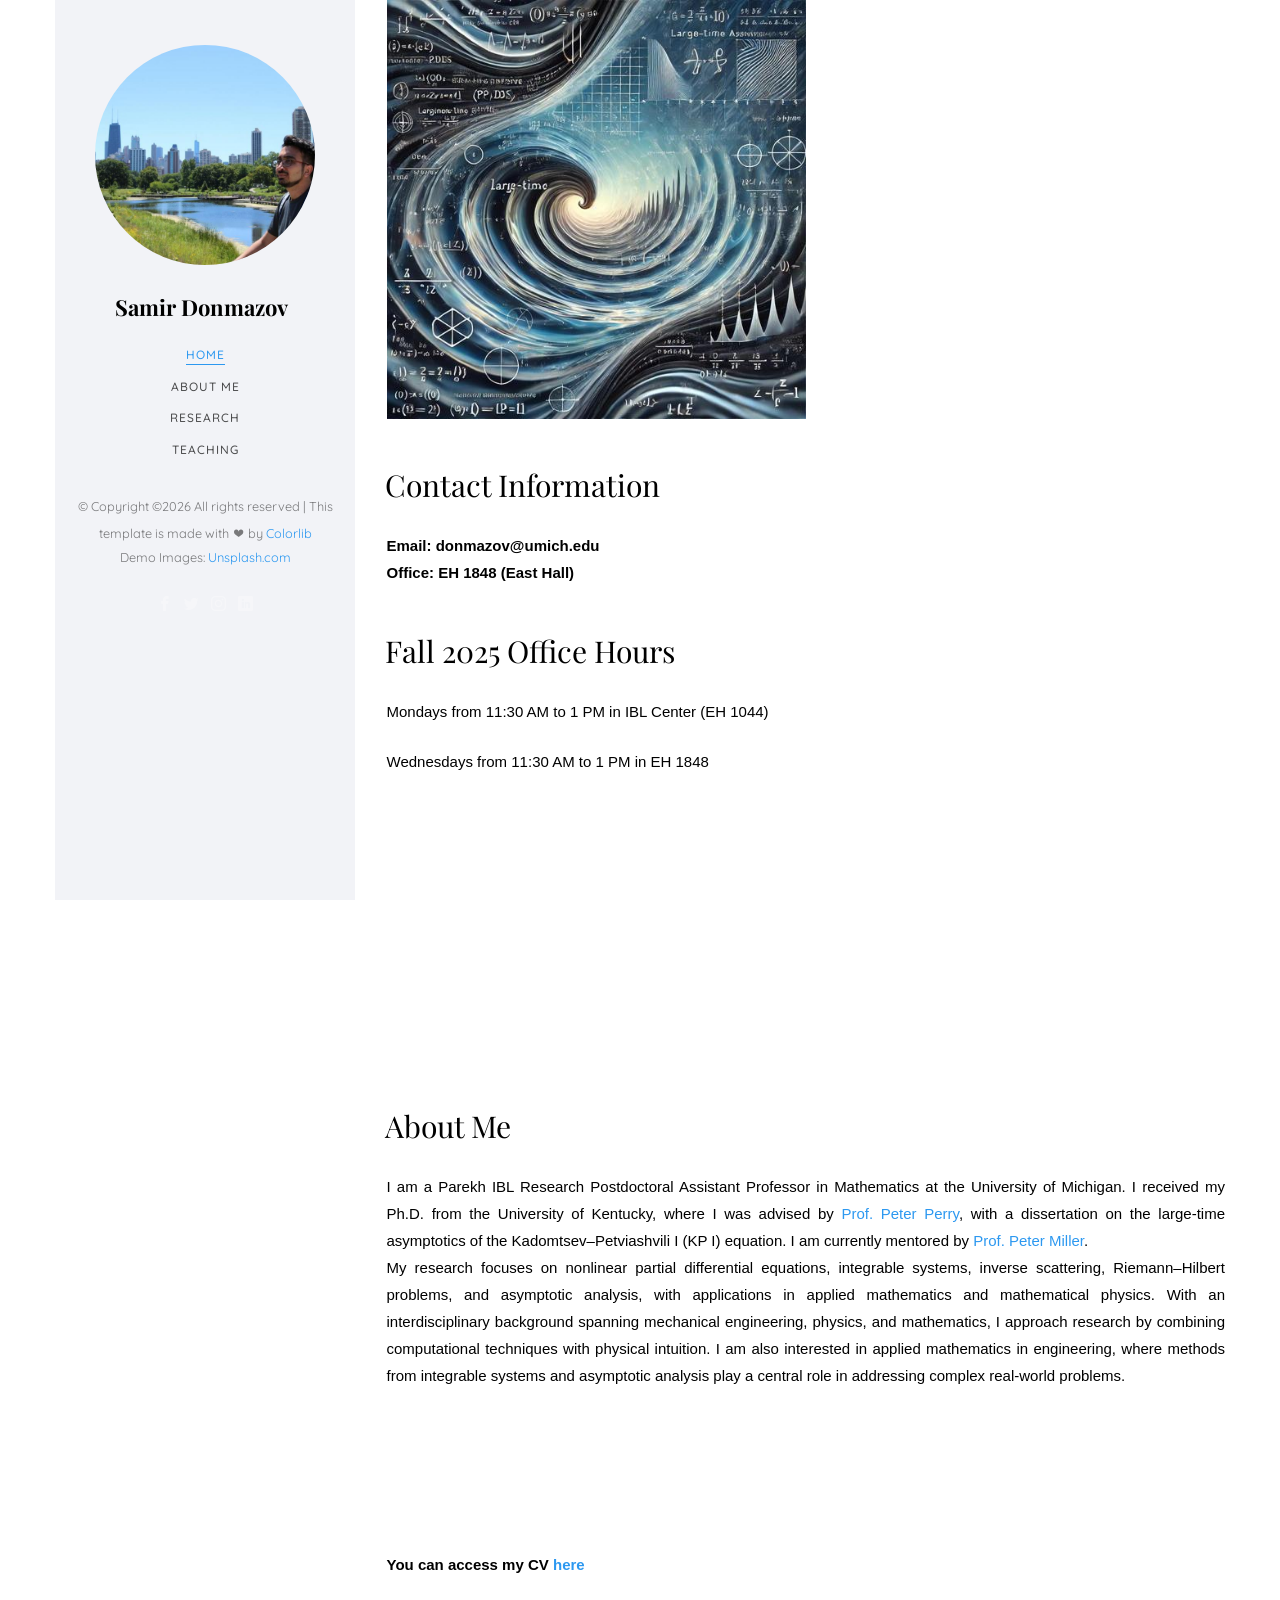
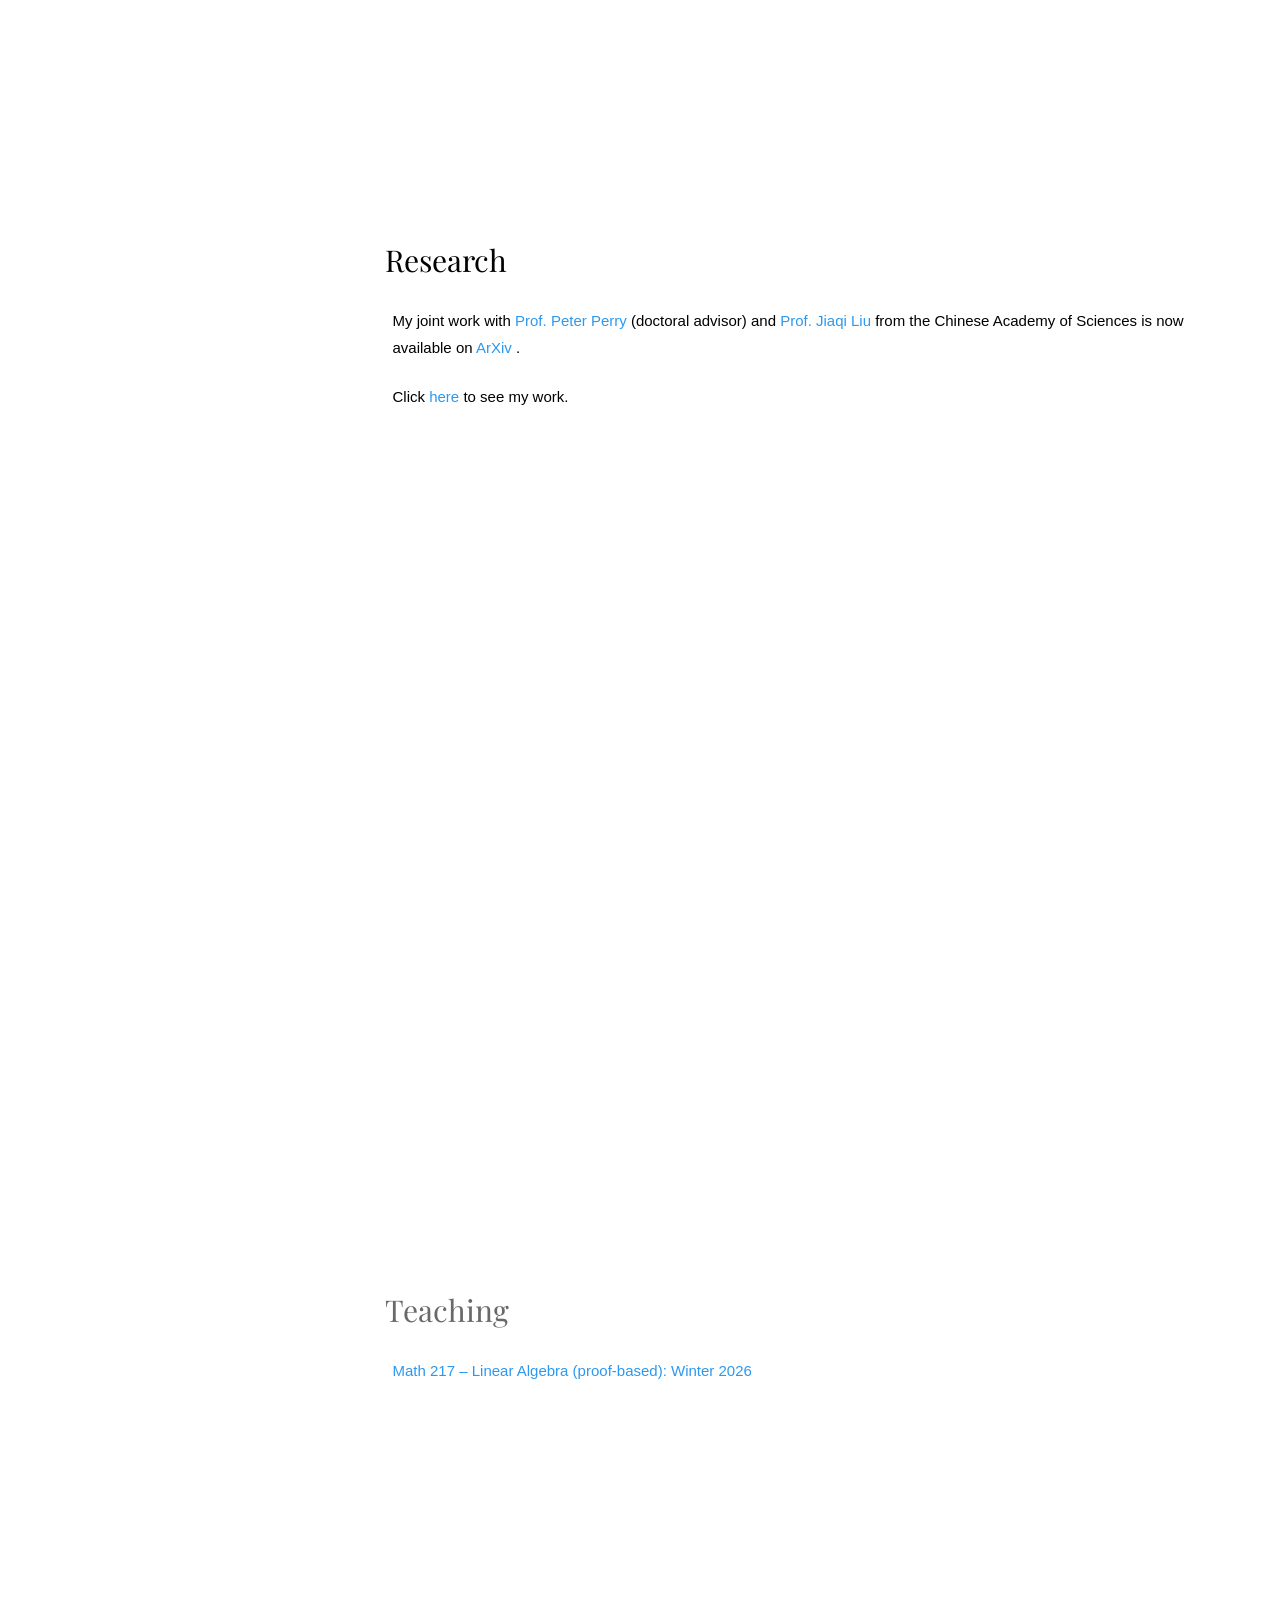
==== commit 791b5e80: "Update index.html" ====
--- a/index.html
+++ b/index.html
@@ -144,11 +144,10 @@
 			<section id="colorlib-hero" class="js-fullheight" data-section="teaching">
   <h2 style="margin-left:1em; color:dimgray;">Teaching</h2>
 
-  <p style="font-family: Arial, sans-serif; margin-left:2.5em;">
-    <a href="/F25.html">
-      Math 214 – Linear Algebra (proof-based): Winter 2026
-    </a>
-  </p>
+<p style="font-family: Arial, sans-serif; margin-left:2.5em;">
+  <a href="/F25.html">Math 217 – Linear Algebra (proof-based): Winter 2026</a>
+</p>
+
 </section>
 
 
@@ -762,3 +761,4 @@
 
 
 
+
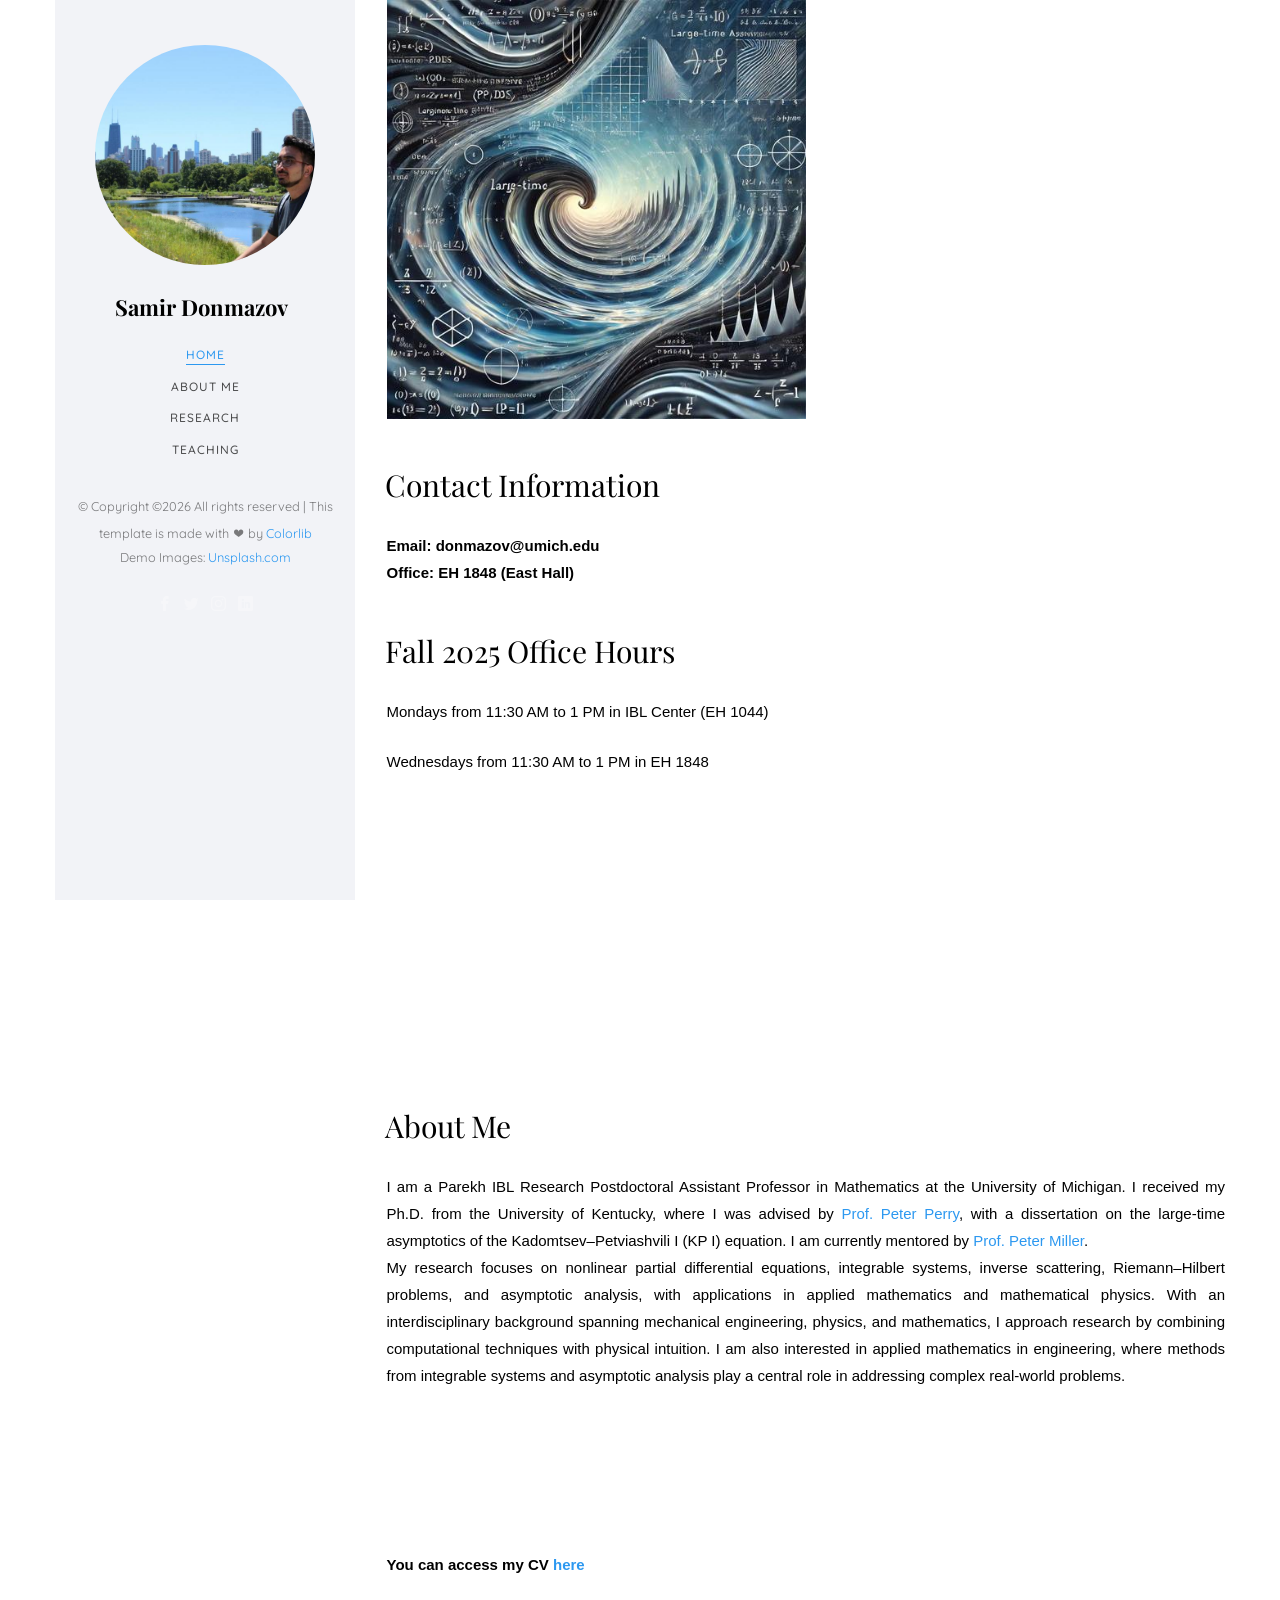
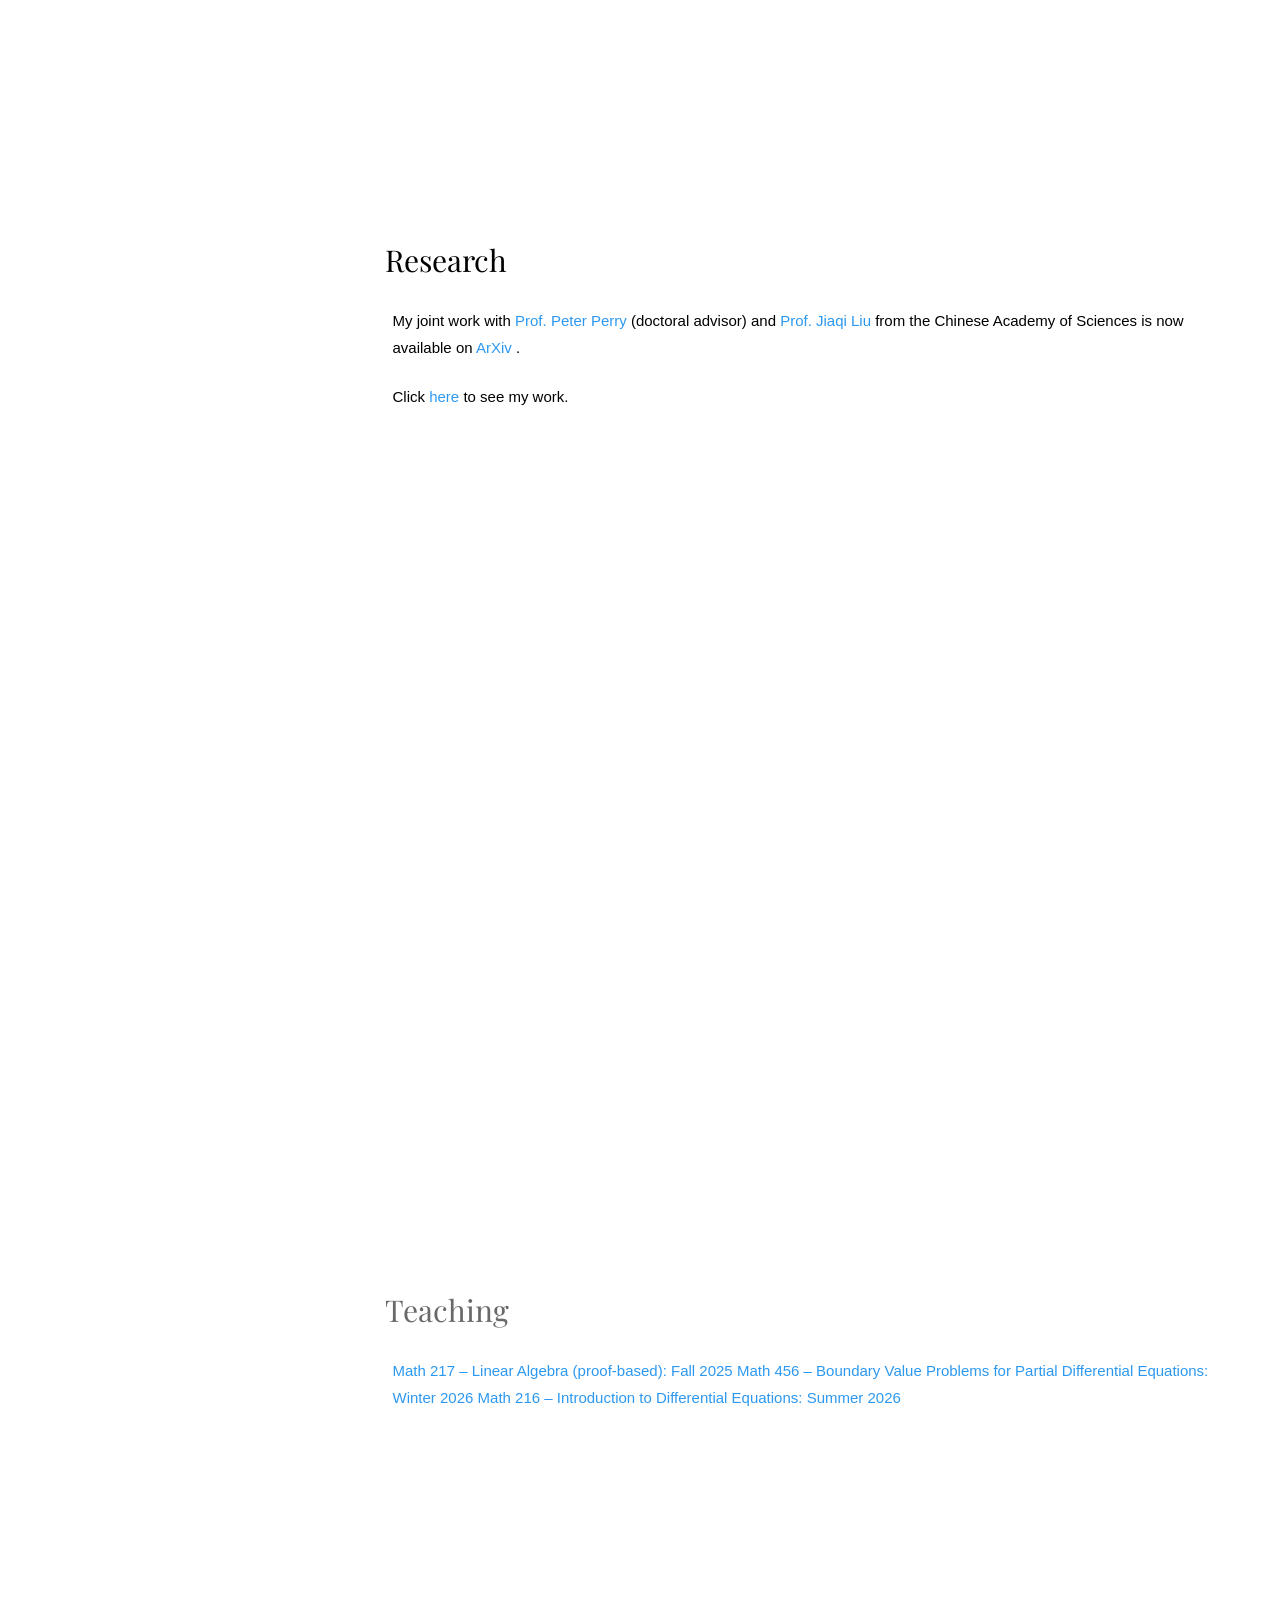
==== commit 09268ba7: "Update index.html" ====
--- a/index.html
+++ b/index.html
@@ -145,7 +145,9 @@
   <h2 style="margin-left:1em; color:dimgray;">Teaching</h2>
 
 <p style="font-family: Arial, sans-serif; margin-left:2.5em;">
-  <a href="/F25.html">Math 217 – Linear Algebra (proof-based): Winter 2026</a>
+  <a href="/F25.html">Math 217 – Linear Algebra (proof-based): Fall 2025</a>
+	<a href="/F25.html">Math 456 – Boundary Value Problems for Partial Differential Equations: Winter 2026</a>
+	<a href="/F25.html">Math 216 –  Introduction to Differential Equations: Summer 2026</a>
 </p>
 
 </section>
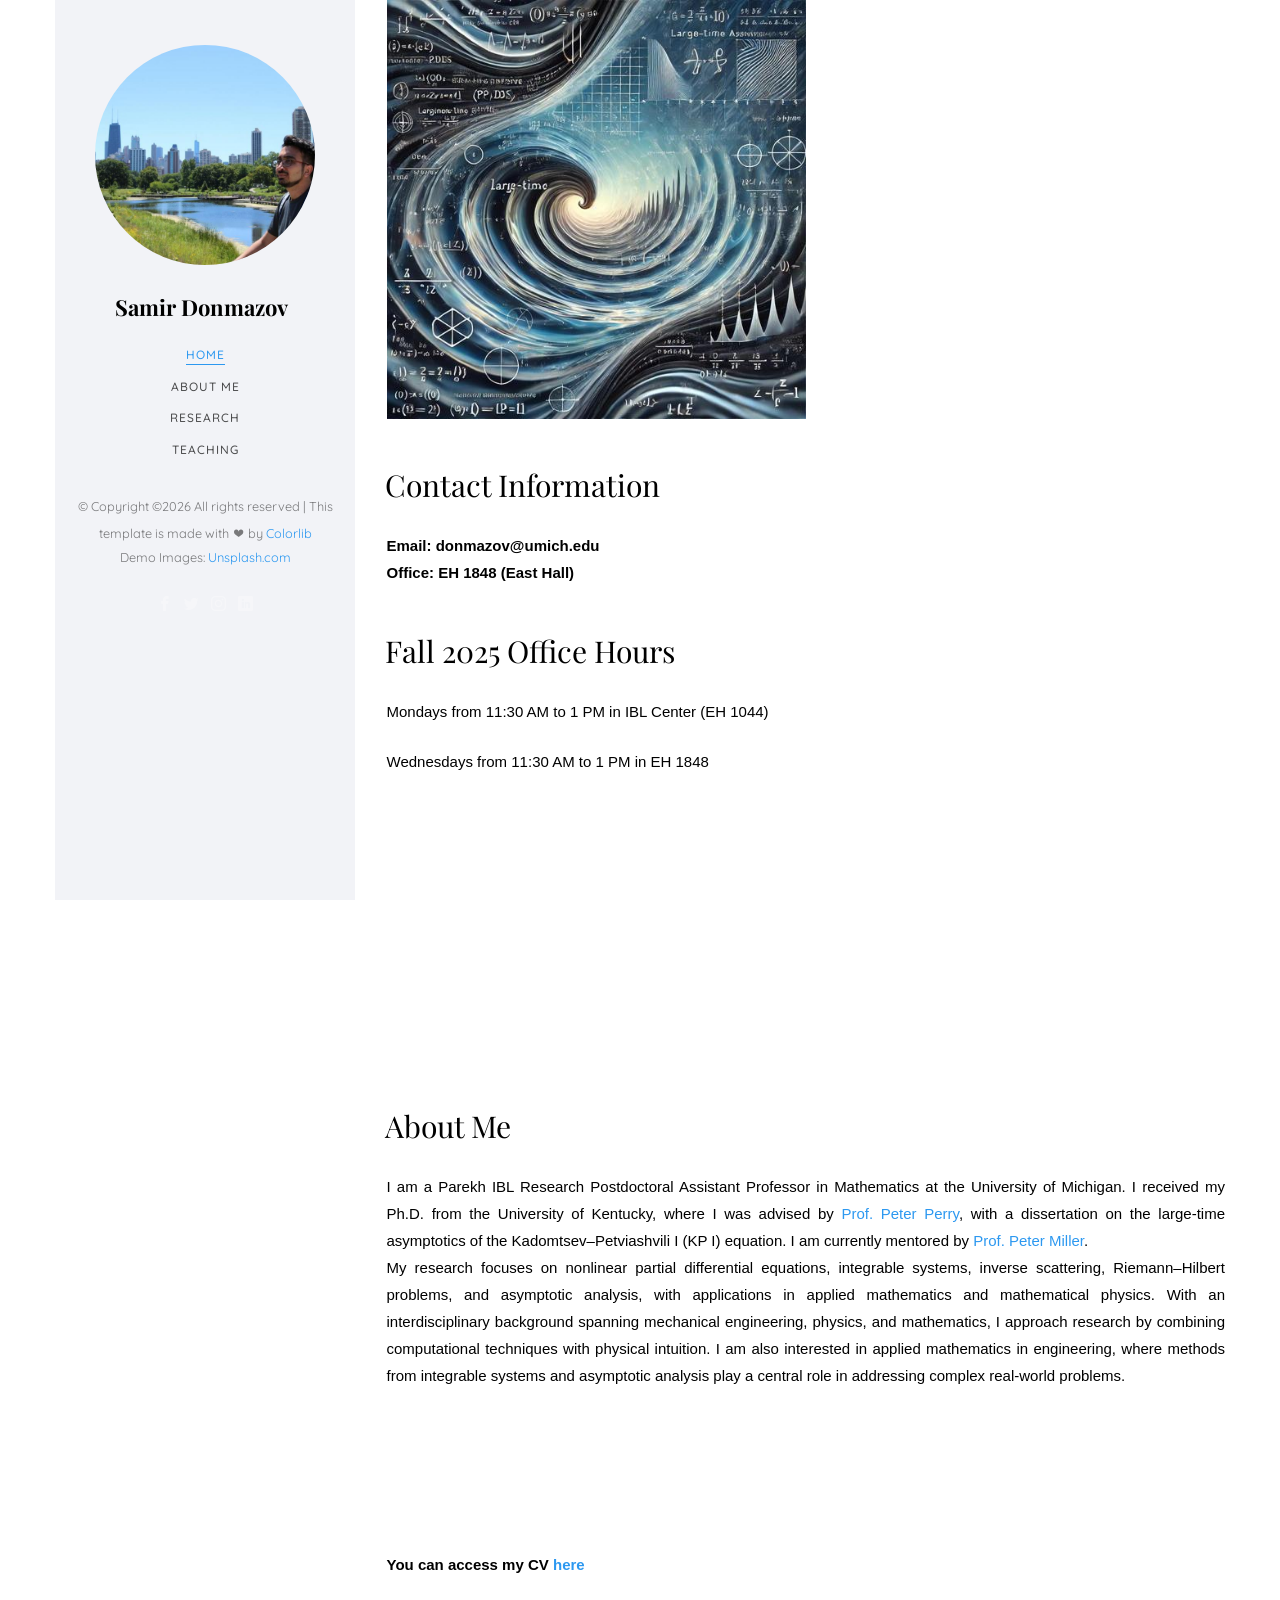
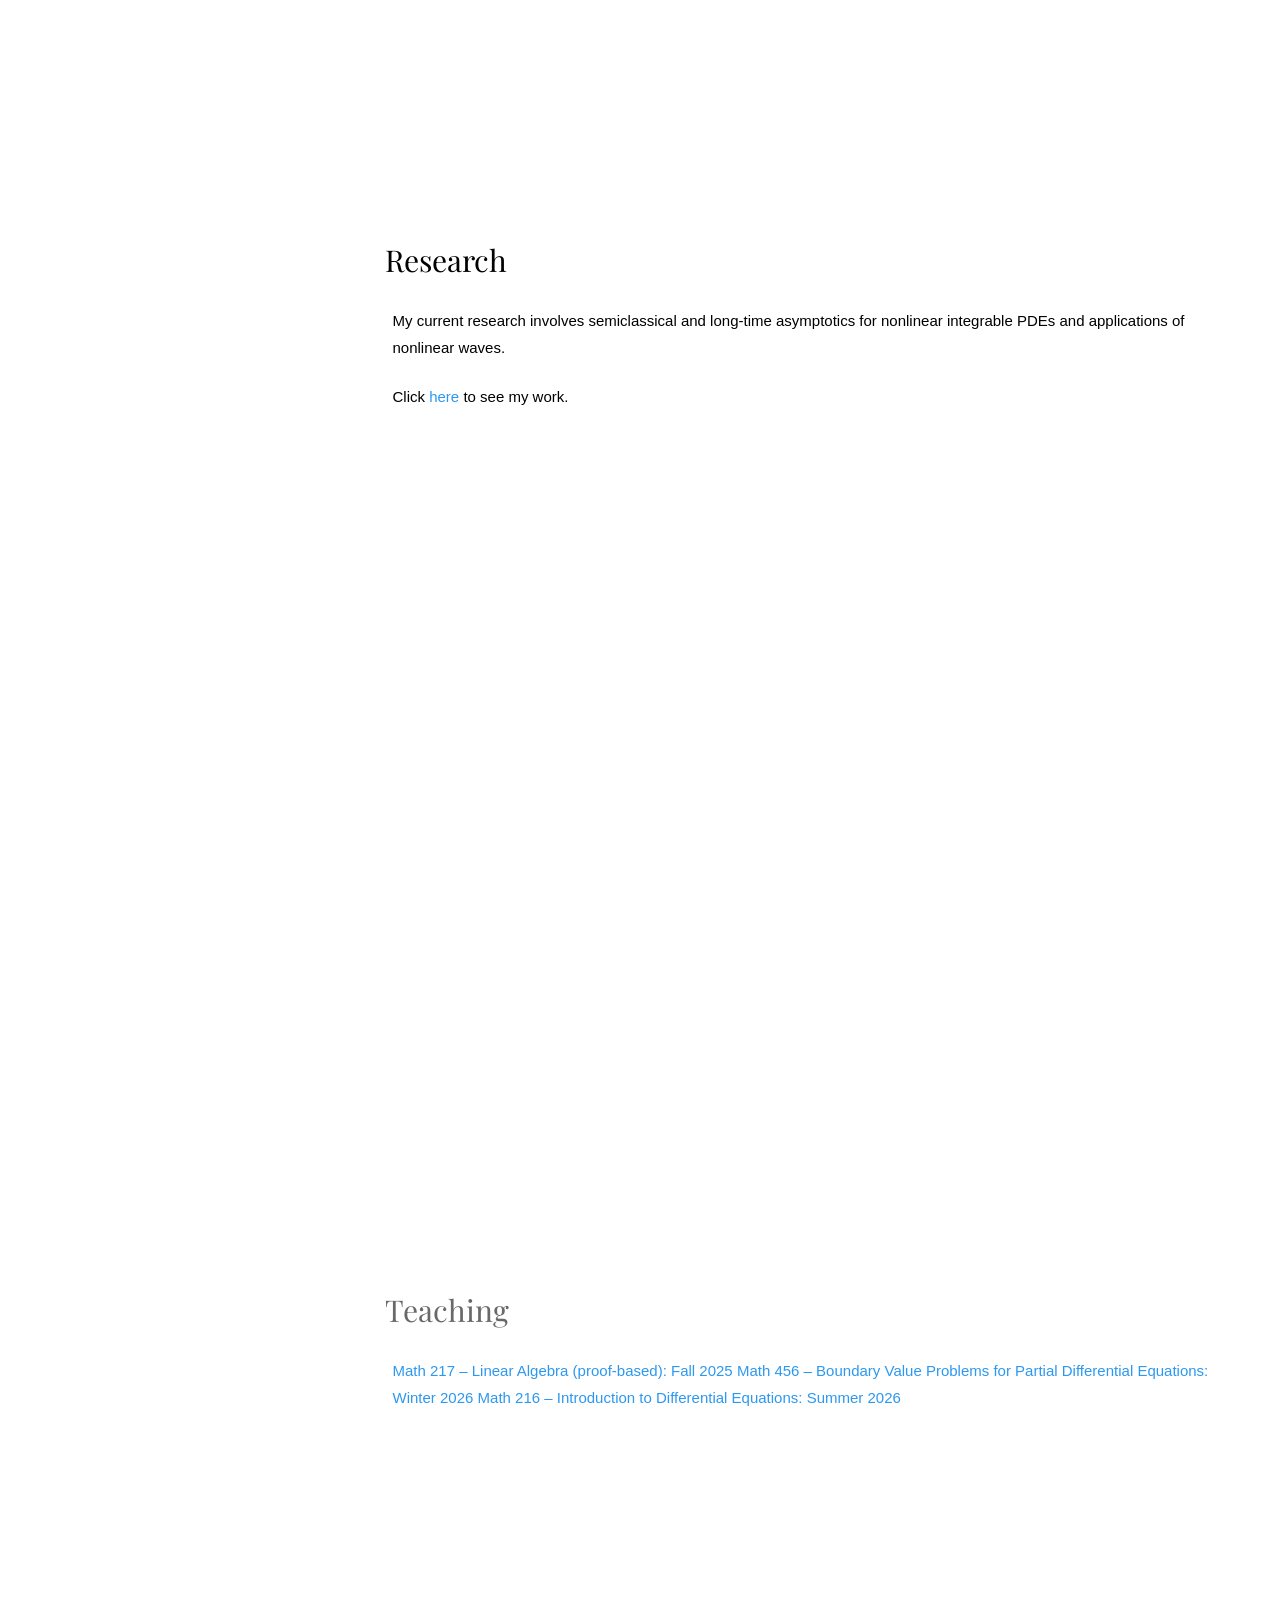
==== commit 4eb3a41a: "Update index.html" ====
--- a/index.html
+++ b/index.html
@@ -133,7 +133,7 @@
                 <br>
 			<section id="colorlib-hero" class="js-fullheight" data-section="research">
 				<h2 style="margin-left:1em;", style="color:dimgray;">Research </h2>
-<p style="font-family: Arial, sans-serif;margin-left:2.5em;color:black"> My joint work with <a href="https://www.ms.uky.edu/~perry/" target="blank"> Prof. Peter Perry </a> (doctoral advisor) and <a href="https://people.ucas.ac.cn/~0068605" target="blank"> Prof. Jiaqi Liu </a> from the Chinese Academy of Sciences is now available on <a href="https://arxiv.org/abs/2409.14480" target="blank"> ArXiv </a>.</p>
+<p style="font-family: Arial, sans-serif;margin-left:2.5em;color:black"> My current research involves semiclassical and long-time asymptotics for nonlinear integrable PDEs and applications of nonlinear waves.</p>
 <p style="font-family: Arial, sans-serif;margin-left:2.5em;color:black"> Click <a href="https://scholar.google.com/citations?user=6W7GH6wAAAAJ&hl=en" target="blank">here </a> to see my work. </p>
 
 </section>
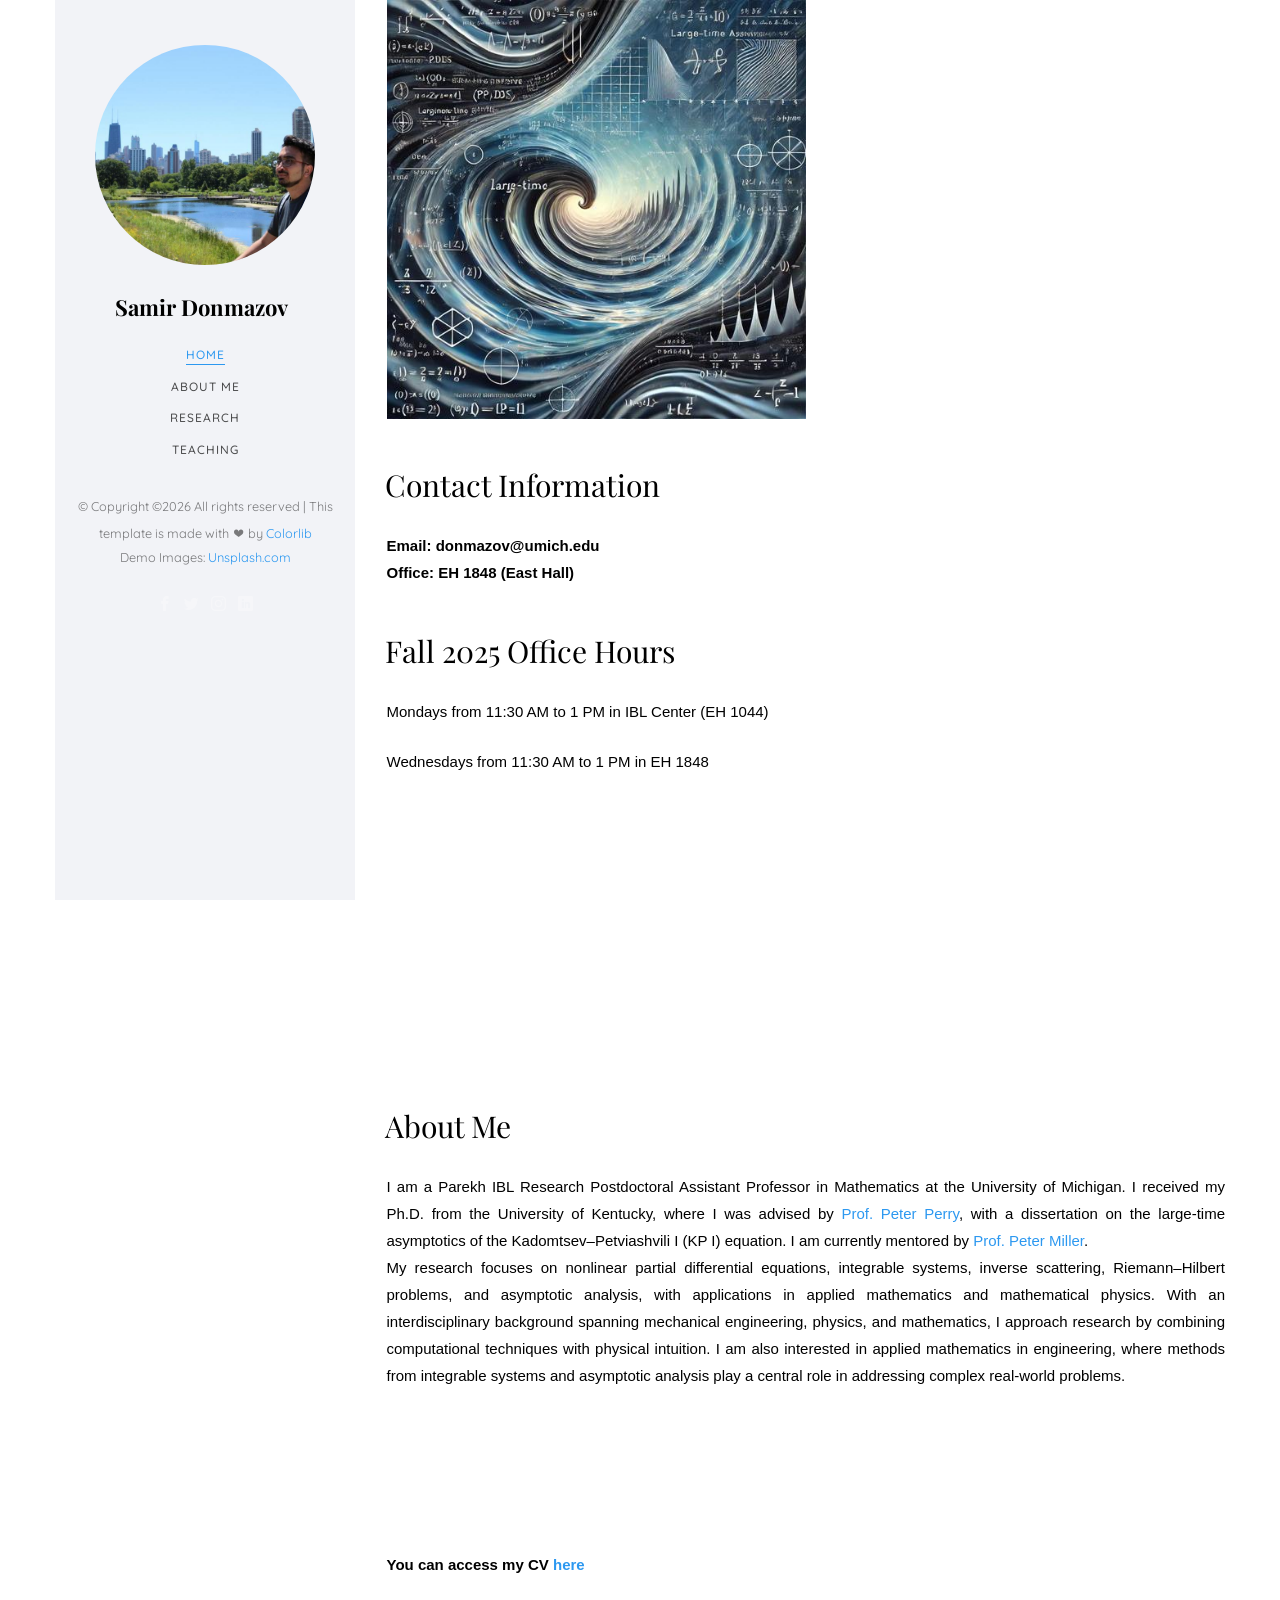
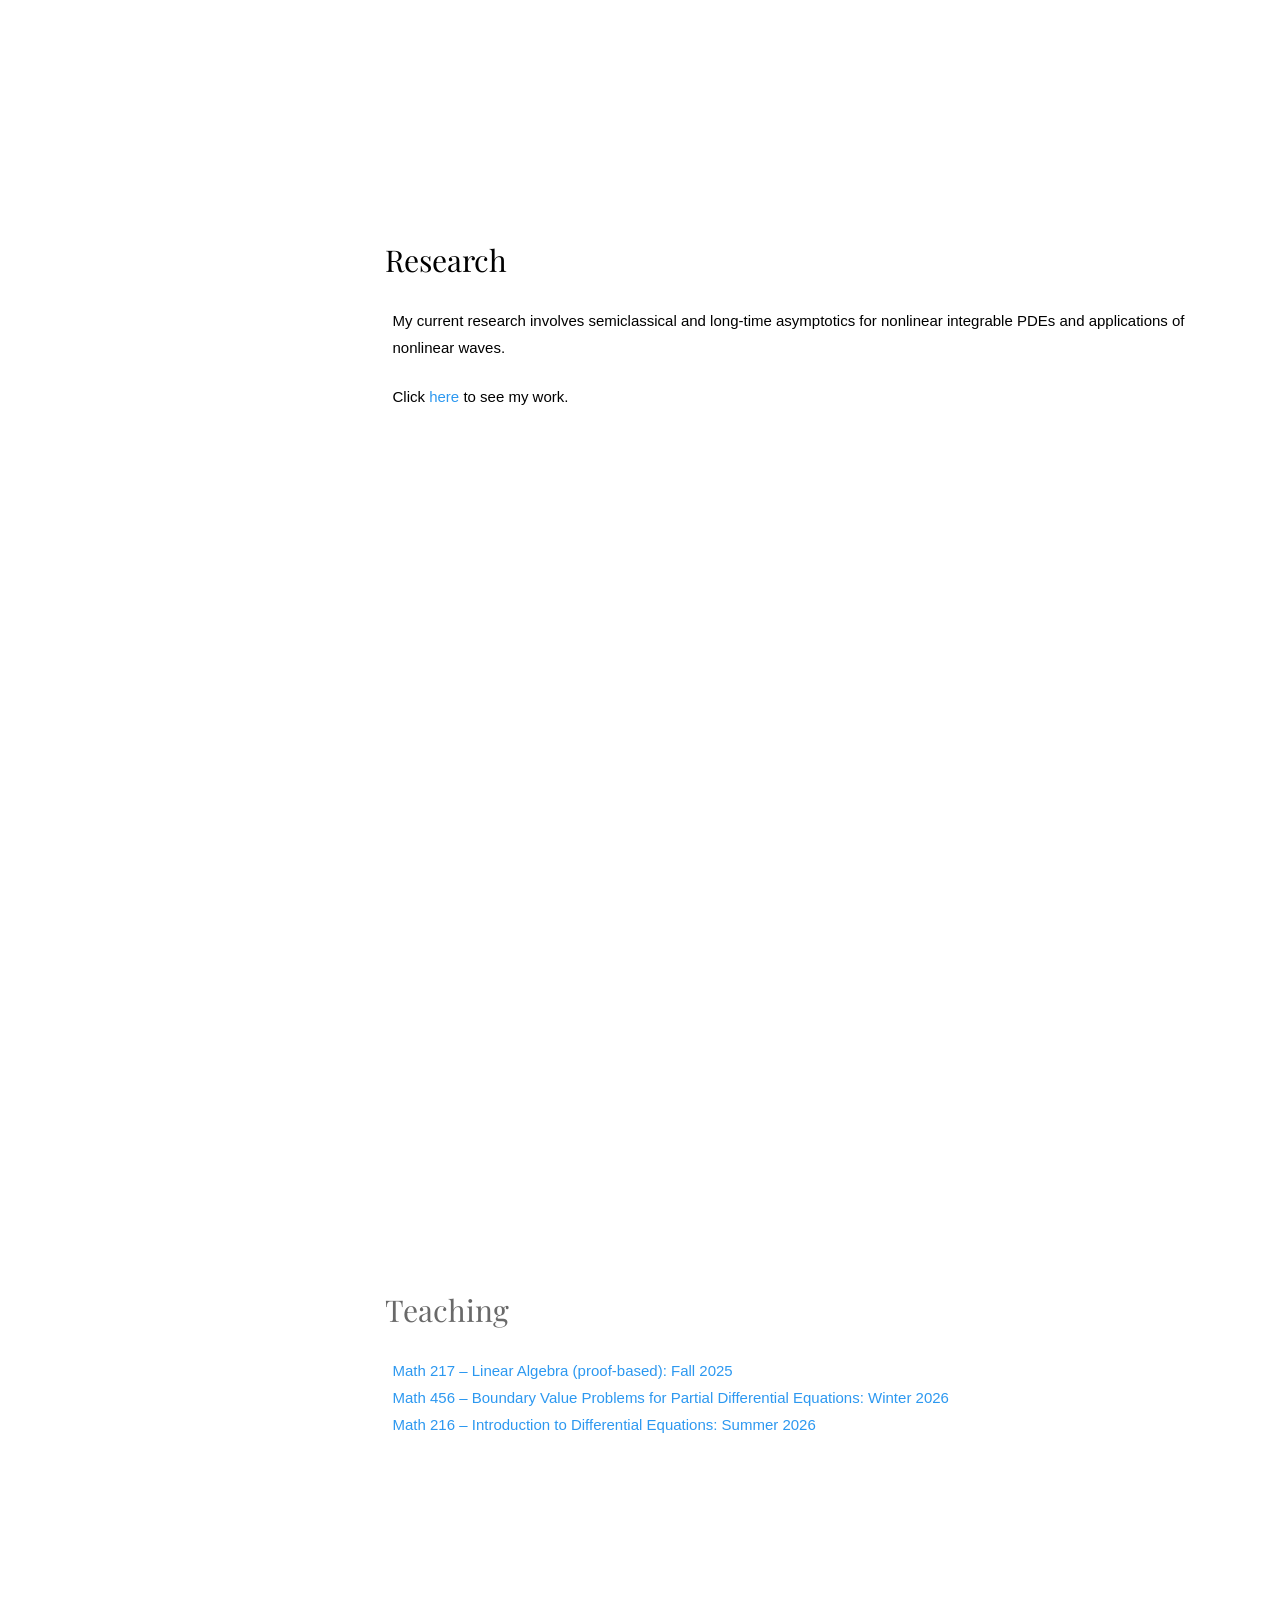
==== commit 4106c0bd: "Update index.html" ====
--- a/index.html
+++ b/index.html
@@ -144,10 +144,10 @@
 			<section id="colorlib-hero" class="js-fullheight" data-section="teaching">
   <h2 style="margin-left:1em; color:dimgray;">Teaching</h2>
 
-<p style="font-family: Arial, sans-serif; margin-left:2.5em;">
-  <a href="/F25.html">Math 217 – Linear Algebra (proof-based): Fall 2025</a>
-	<a href="/F25.html">Math 456 – Boundary Value Problems for Partial Differential Equations: Winter 2026</a>
-	<a href="/F25.html">Math 216 –  Introduction to Differential Equations: Summer 2026</a>
+<p style="font-family: Arial, sans-serif; margin-left: 2.5em;">
+  <a href="/F25.html" style="display: block;">Math 217 – Linear Algebra (proof-based): Fall 2025</a>
+  <a href="/F25.html" style="display: block;">Math 456 – Boundary Value Problems for Partial Differential Equations: Winter 2026</a>
+  <a href="/F25.html" style="display: block;">Math 216 – Introduction to Differential Equations: Summer 2026</a>
 </p>
 
 </section>
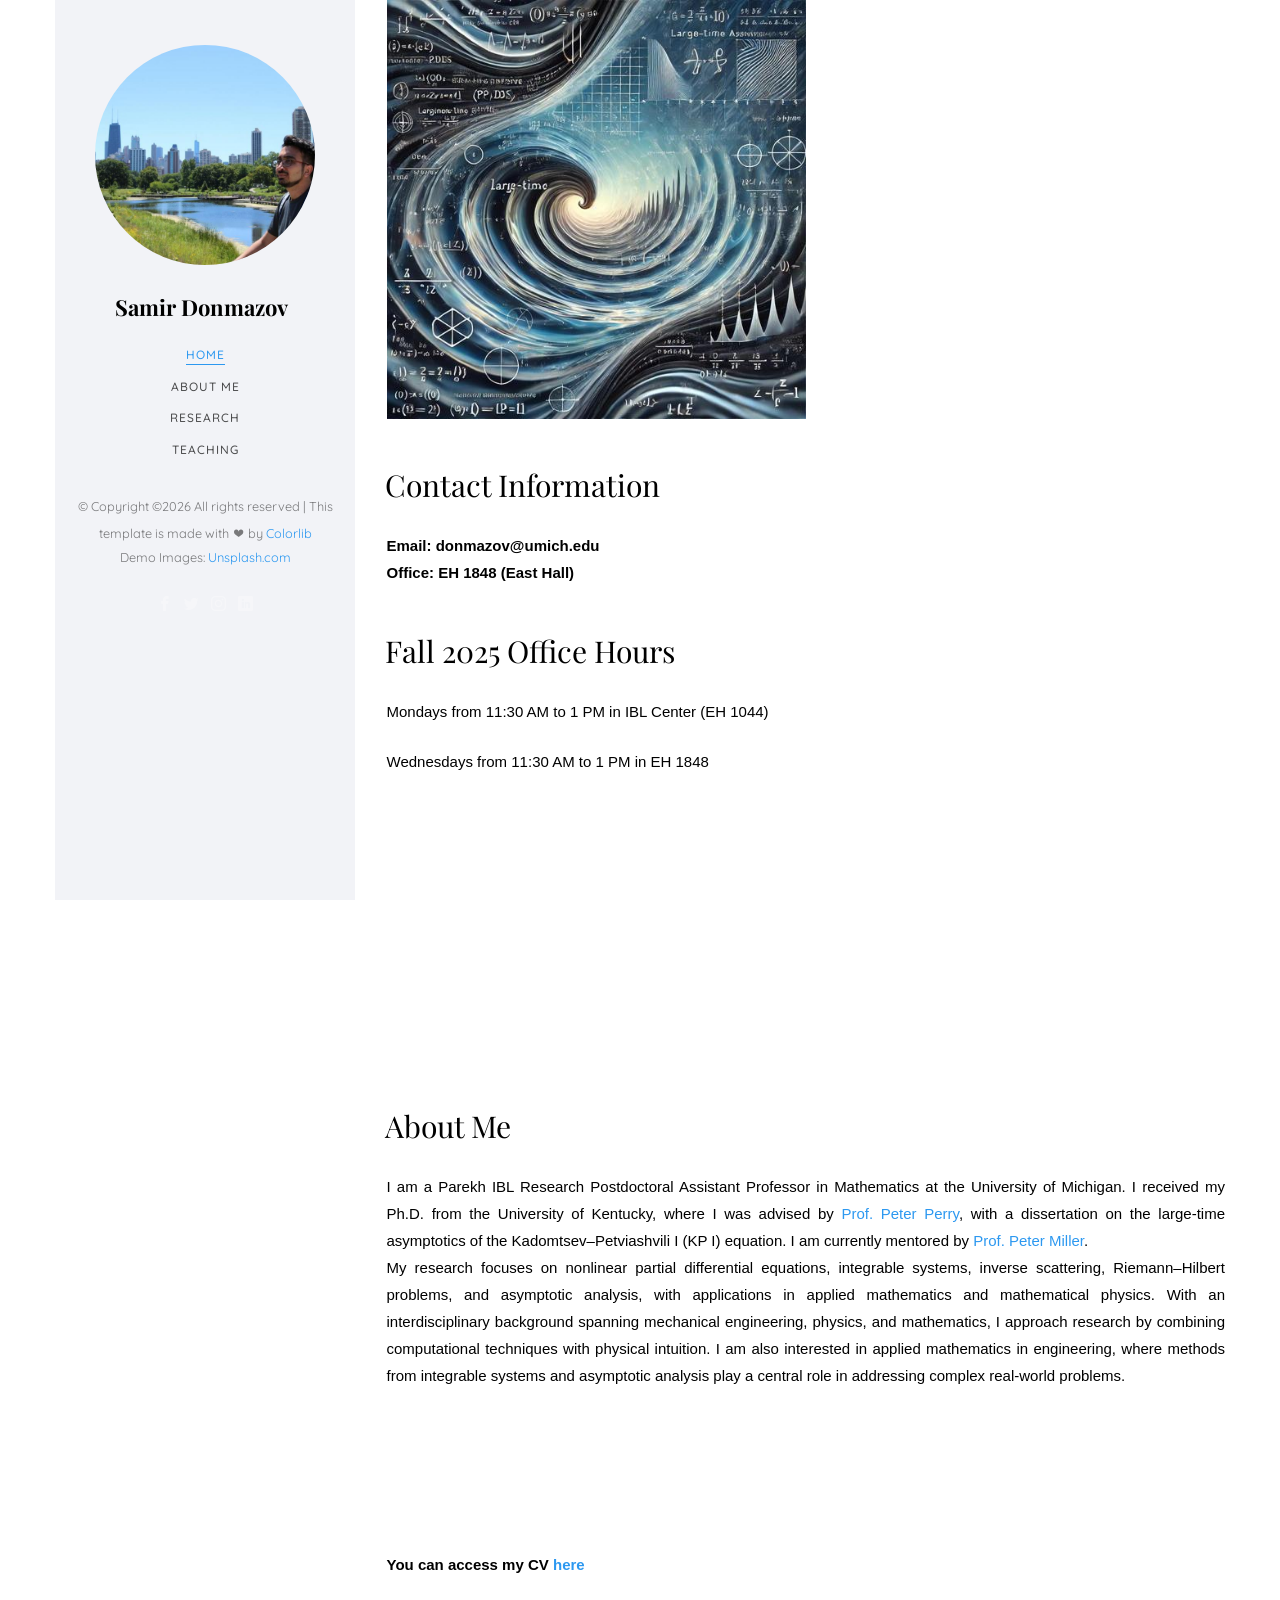
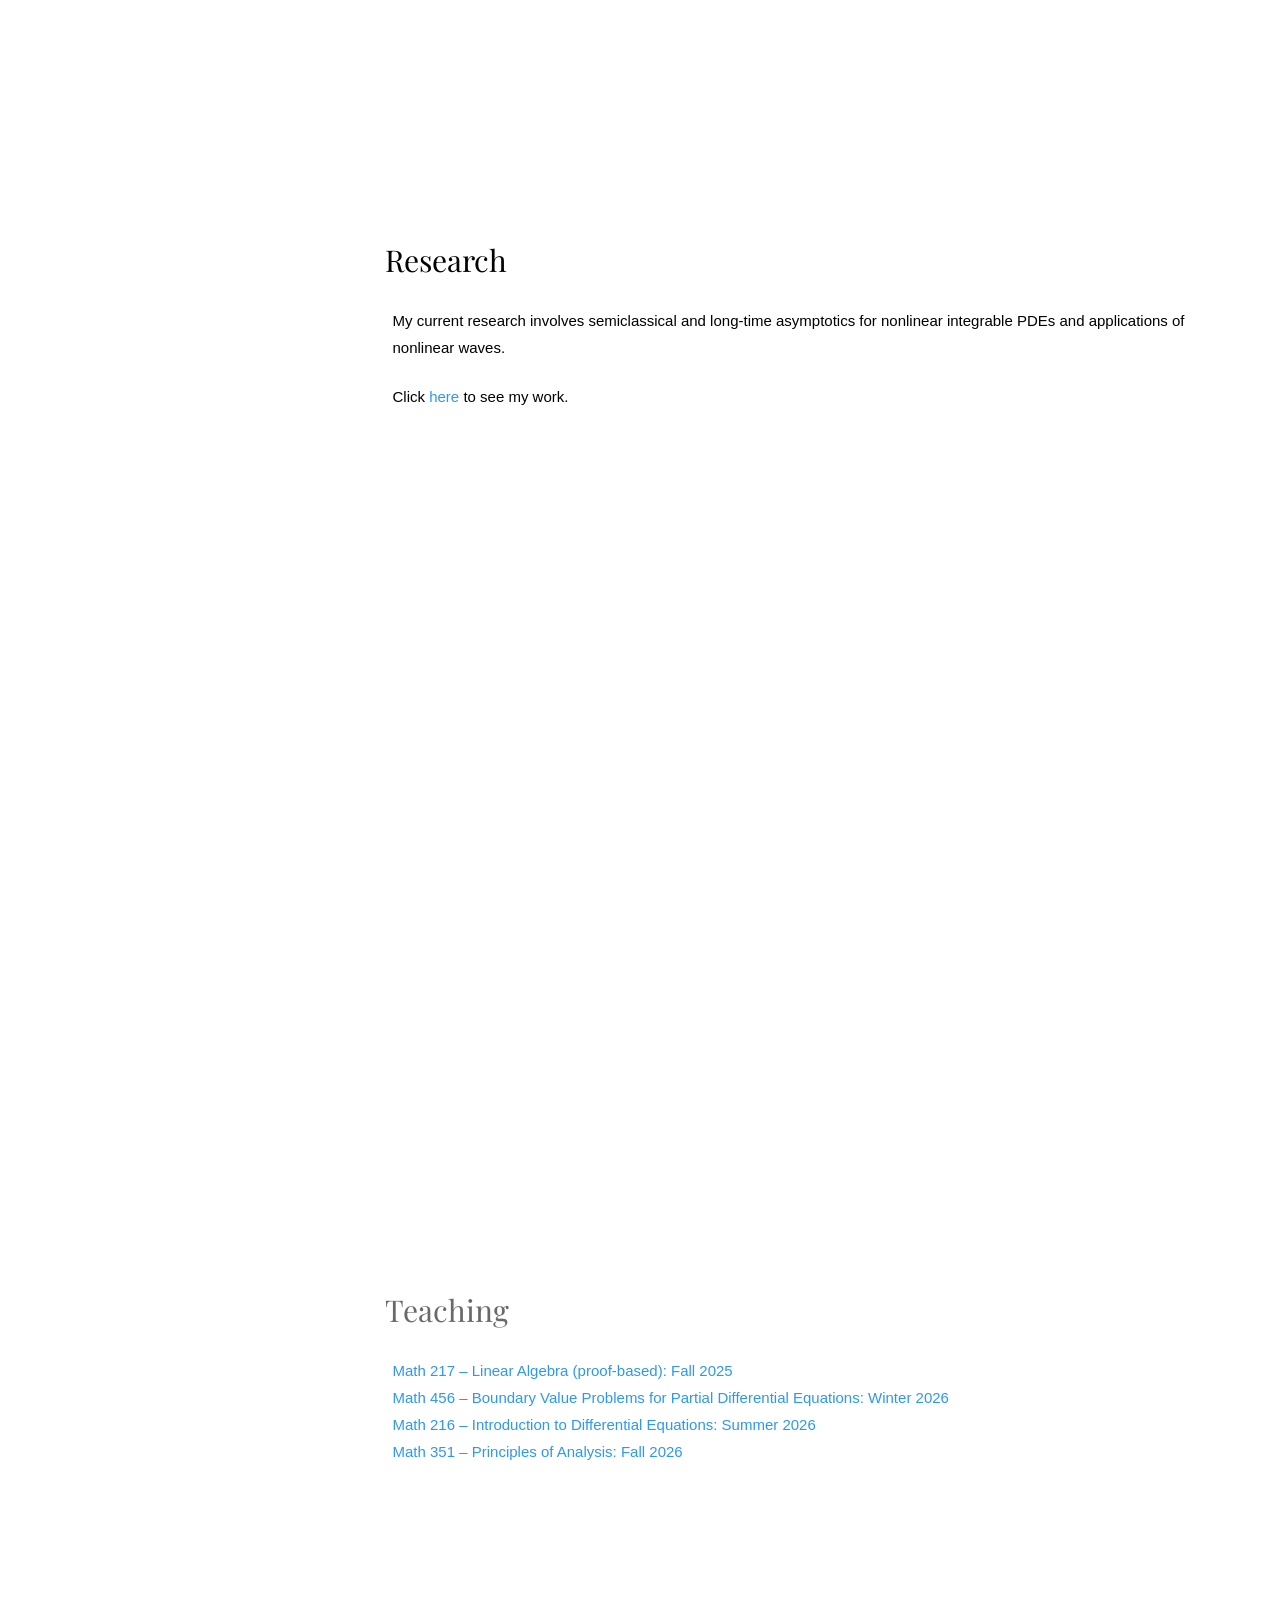
==== commit cd28224a: "Update index.html" ====
--- a/index.html
+++ b/index.html
@@ -146,8 +146,9 @@
 
 <p style="font-family: Arial, sans-serif; margin-left: 2.5em;">
   <a href="/F25.html" style="display: block;">Math 217 – Linear Algebra (proof-based): Fall 2025</a>
-  <a href="/F25.html" style="display: block;">Math 456 – Boundary Value Problems for Partial Differential Equations: Winter 2026</a>
-  <a href="/F25.html" style="display: block;">Math 216 – Introduction to Differential Equations: Summer 2026</a>
+  <a href="/W26.html" style="display: block;">Math 456 – Boundary Value Problems for Partial Differential Equations: Winter 2026</a>
+  <a href="/S26.html" style="display: block;">Math 216 – Introduction to Differential Equations: Summer 2026</a>
+  <a href="/F26.html" style="display: block;">Math 351 – Principles of Analysis: Fall 2026</a>
 </p>
 
 </section>
